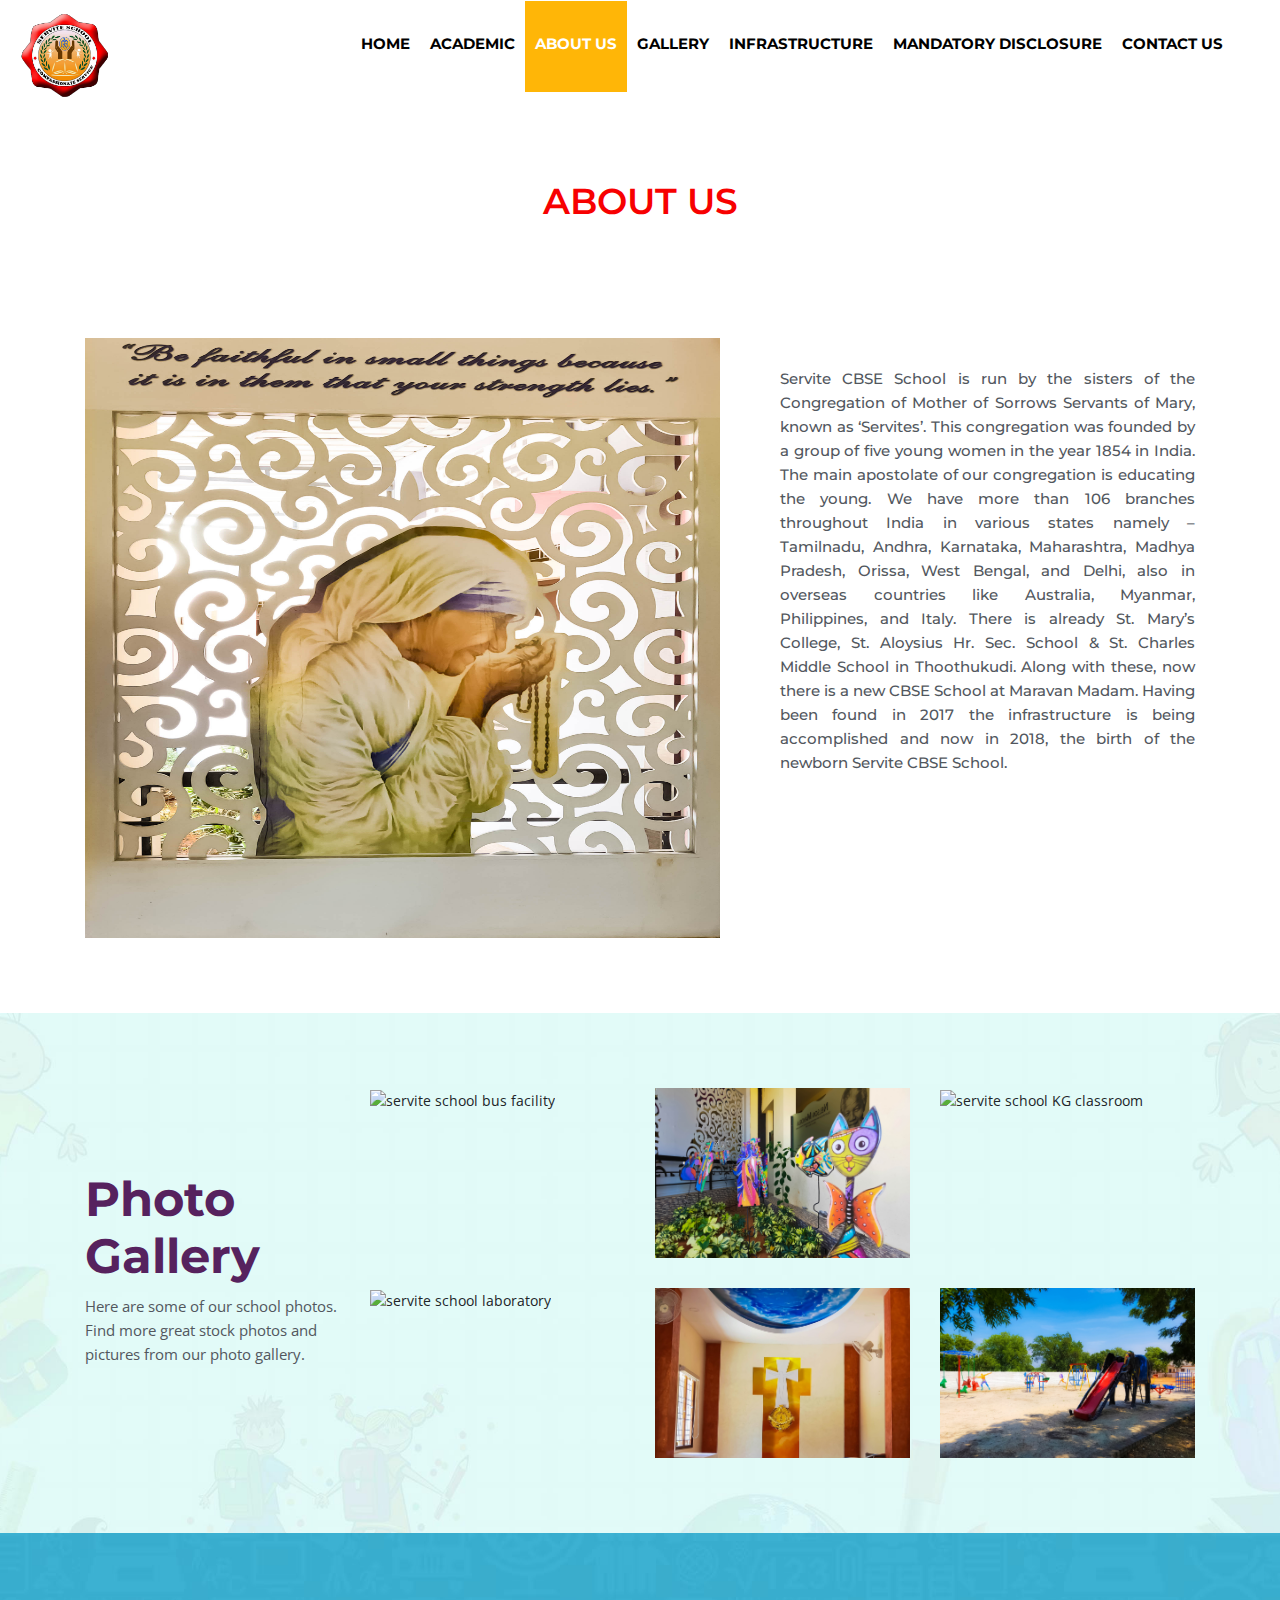
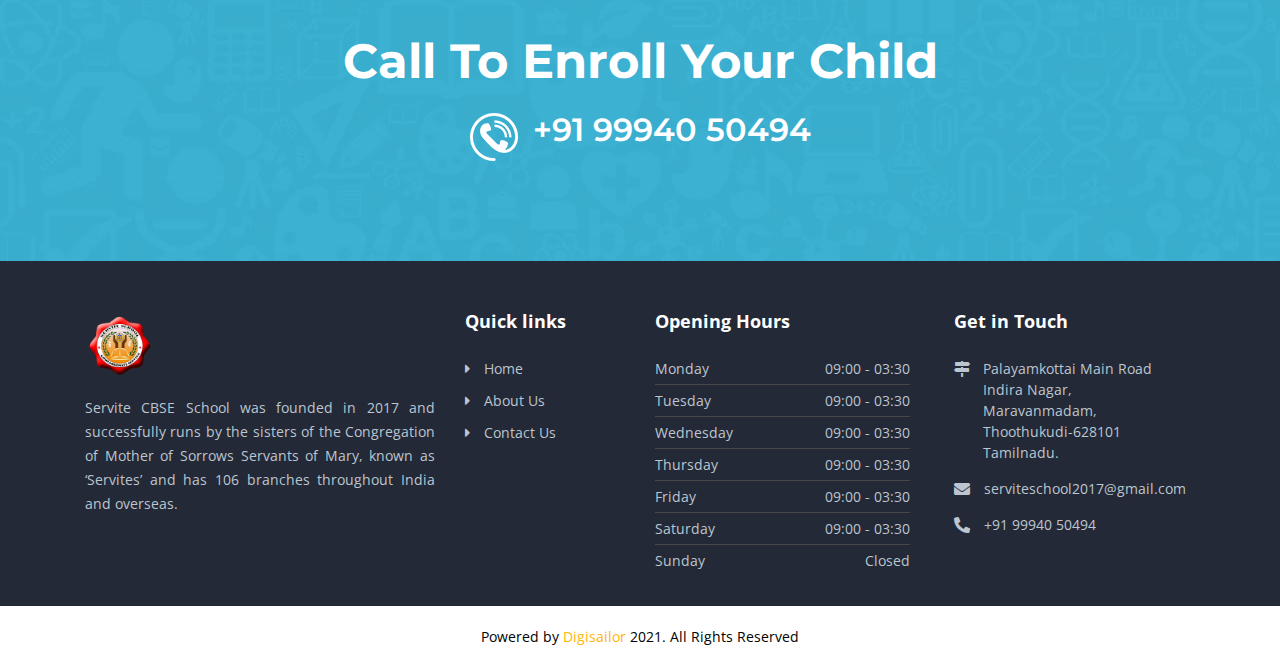
==== public/about.html @ bc3abeff "copyrights" ====
<!doctype html>
<html lang="en">
<head>
<!-- Required meta tags -->
<meta charset="utf-8">
<meta name="viewport" content="Servite CBSE School is run by the sisters of the Congregation of Mother of Sorrows Servants of Mary, known as ‘Servites’. This Congregation was founded by a group of five young women in the year 1854 in India.">
<meta name="viewport" content="width=device-width, initial-scale=1">
<link rel="stylesheet" href="https://maxcdn.bootstrapcdn.com/bootstrap/3.4.1/css/bootstrap.min.css">
<script src="https://ajax.googleapis.com/ajax/libs/jquery/3.5.1/jquery.min.js"></script>
<script src="https://maxcdn.bootstrapcdn.com/bootstrap/3.4.1/js/bootstrap.min.js"></script>
<style>
  .dropdown-submenu {
    position: relative;
  }
  
  .dropdown-submenu .dropdown-menu {
    top: 0;
    left: 100%;
    margin-top: -1px;
  }
  </style>
  <script>


    $(document).ready(function(){
      //academic
       $("#academic").click(function(){
         var doc = document.getElementById('aca_menu');
       if(doc.className == "menu")
       {
         $('.menu').slideToggle('slow');	
         doc.className = "submenu menu in"
       }else {
         $('.menu').slideToggle('slow');
         doc.className = "submenu menu"
       }
       });
       //about menu
       $("#about").click(function(){
         var doc = document.getElementById('about-menu');
       if(doc.className == "about")
       {
         $('.about').slideToggle('slow');	
         doc.className = "submenu about in"
       }else {
         $('.about').slideToggle('slow');
         doc.className = "submenu about"
       }
       });
     
     //gallery
     $("#bharu").click(function(){
         var doc = document.getElementById('gal-menu');
       if(doc.className == "bharathi")
       {
         $('.bharathi').slideToggle('slow');	
         doc.className = "submenu bharathi in"
       }else {
         $('.bharathi').slideToggle('slow');
         doc.className = "submenu bharathi"
       }
       });
    
  
    //infrasturcture
    $("#aki").click(function(){
         var doc = document.getElementById('inf-menu');
       if(doc.className == "akila")
       {
         $('.akila').slideToggle('slow');	
         doc.className = "submenu akila in"
       }else {
         $('.akila').slideToggle('slow');
         doc.className = "submenu akila"
       }
       });
     
    //mandatory disclosure
    $("#arju").click(function(){
         var doc = document.getElementById('man-menu');
       if(doc.className == "arjun")
       {
         $('.arjun').slideToggle('slow');	
         doc.className = "submenu arjun in"
       }else {
         $('.arjun').slideToggle('slow');
         doc.className = "submenu arjun"
       }
       });
     
      });
     </script>
<!-- Fav Icon -->
 <link rel="shortcut icon" href="images/servite/logo/Logo-1.png">


<!-- Bootstrap CSS -->
<link rel="stylesheet" href="css/bootstrap.min.css">
<link href="css/all.css" rel="stylesheet">
<link href="css/owl.carousel.css" rel="stylesheet">

<!-- <link rel="stylesheet" href="css/switcher.css"> -->
<link rel="stylesheet" href="rs-plugin/css/settings.css">
<!-- Jquery Fancybox CSS -->
<link rel="stylesheet" type="text/css" href="css/jquery.fancybox.min.css" media="screen" />
<link href="css/animate.css" rel="stylesheet">
<link href="css/style.css" rel="stylesheet"  id="colors">
<link href="https://fonts.googleapis.com/css2?family=Open+Sans:wght@300;400;600;700;800&display=swap" rel="stylesheet">
<link href="https://fonts.googleapis.com/css2?family=Montserrat:wght@100;200;300;400;500;600;700;800;900&display=swap" rel="stylesheet">
<title>Servite School (CBSE) </title>
</head>
<body>

<!--Header Start-->
<div class="header-wrap">
  <div class="container-fluid">
    <div class="row">
      <div class="col-lg-3 col-md-7 navbar-light">
        <div class="logo"> <img alt="servite school logo" class="logo-default" src="images/servite/logo/Logo-1.png" style= width:100px;  >  </a></div>
        <button class="navbar-toggler" type="button" data-toggle="collapse" data-target="#navbarSupportedContent" aria-controls="navbarSupportedContent" aria-expanded="false" aria-label="Toggle navigation"> <span class="navbar-toggler-icon"></span> </button>
      </div>
      <div class="col-lg-9 col-md-11">
        <div class="navigation-wrap" id="filters">
          <nav class="navbar navbar-expand-lg navbar-light"> <a class="navbar-brand" href="#">Menu</a>
            <div class="collapse navbar-collapse" id="navbarSupportedContent">
              <button class="close-toggler" type="button" data-toggle="offcanvas"> <span><i class="fas fa-times-circle" aria-hidden="true"></i></span> </button>
              <ul class="navbar-nav mr-auto">
               
                <li class="nav-item"><a class="nav-link" href="index.html"><h4><b>Home</b></h4> <span class="sr-only">(current)</span></a> </li><br>
                <li class="nav-item"><a class="nav-link" href="#."><h4><b>Academic</b></h4></a> <i id="academic" class="fas fa-caret-down"></i><br>
                  <ul id="aca_menu" class="submenu menu">
                    <li><a href="images/servite/CURRICULUM.pdf">Curriculum</a></li>
                    <li><a href="images/servite/Academic.pdf"> Academic Calendar</a></li>
                    <li><a href="images/servite/Anuual Report 2019-2020.pdf">Annual Report</a></li>
                   <li><a href="images/servite/Circular.pdf">Circular</a></li>
                   <li class="dropdown-submenu">
                   <a class="test" tabindex="-1" href="#">Affiliation Details<span class="caret" style="float: right;
                    margin-top: 10px;"></span></a>
                    <ul class="dropdown-menu">
                      <li><a tabindex="-1" href="images/servite/FACULTY DETAILS.pdf"><b>Faculty Details</b></a></li>
                      <li><a tabindex="-1" href="images/servite/Affiliation, School Information.pdf"><b>Affliation/School Information</b></a></li>
                      <li><a tabindex="-1" href="images/servite/TC Sample.pdf"><b>TC Sample</b></a></li>
                      <li><a tabindex="-1" href="images/servite/students strength 2021-2022.pdf"><b>Student's Strength 2021-2022</b></a></li>
                    
                    </ul> 
                    </li>
                  </ul>
                  
                                    
                </li>
                <li class="nav-item"><a class="nav-link active" href="#."><h4><b>about US</b></h4></a> <i id="about" class="fas fa-caret-down"></i><br>
                  <ul id="about-menu" class="submenu about">
                    <li><a href="manage committee.html">Managing Committee</a></li>
                    <li><a href="principal message.html">Principal Message</a></li>
                    
                  </ul>
                </li>
                <li class="nav-item"><a class="nav-link" href="#."><h4><b>Gallery</b></h4></a> <i id="bharu" class="fas fa-caret-down"></i><br>
                  <ul id="gal-menu" class="submenu bharathi">
                  <li class="dropdown-submenu">
                   <a class="test" tabindex="-1" href="#">Image Gallery<span class="caret" style="float: right;
                    margin-top: 10px;"></span></a>
                    <ul class="dropdown-menu">
                      <li><a tabindex="-1" href="archive 2018-19.html"><b>2018-2019</b></a></li>
                      <li><a tabindex="-1" href="archive 2019-20.html"><b>2019-2020</b></a></li> 
                      <!--<li><a tabindex="-1" href="#">2020-2021</a></li>-->
                    </ul> 
                    </li>
                    <li class="dropdown-submenu">
                      <a class="test" tabindex="-1" href="#">Video Gallery<span class="caret" style="float: right;
                        margin-top: 10px;"></span></a>
                      <ul class="dropdown-menu">
                        <li><a tabindex="-1" href="https://www.youtube.com/watch?v=gduAoXMVYMw"><b>2018-2019</b></a></li>

                        <li class="dropdown-submenu">
                          <a class="test" tabindex="-1" href="#"><b>2019-2020</b> <span class="caret" style="margin-left: 15px;"></span></a>
                          <ul class="dropdown-menu">
                            <li><a tabindex="-1" href="https://www.youtube.com/watch?v=jFayM6uLDRI"><b>Brain Math Expo Part-1</b></a></li>
                            <li><a tabindex="-1" href="https://www.youtube.com/watch?v=JSboOYKf18I"><b>Brain Math Expo Part-2</b></a></li>
                         </ul>
                         <li class="dropdown-submenu">
                          <a class="test" tabindex="-1" href="#"><b>2020-2021 </b><span class="caret" style="margin-left: 15px;"></span></a>
                          <ul class="dropdown-menu">
                            <li><a tabindex="-1" href="https://www.youtube.com/watch?v=8OMzN3ZDGKY"> <b>Children's Day
                                  & Diwali Celebration</b></a></li>
                            <li><a tabindex="-1" href="https://www.youtube.com/watch?v=bDHq8MtUL0E"> <b>Christmas Day
                                  Celebration </b></a></li>
                            <li><a tabindex="-1" href="https://youtu.be/41HO8GlpSz0"> <b>Principal Welcoming
                                    Video</b></a></li>
                              <li><a tabindex="-1" href="https://youtu.be/xjpWEHPaxaQ"> <b>Independance Day</b></a></li>

                          </ul>

                        </li>
                        </li>
                      </ul> 
                      </li>
                  </ul>
                </li>

                <li class="nav-item"><a class="nav-link" href="#."><h4><b>infrastructure</b></h4></a> <i id="aki" class="fas fa-caret-down"></i><br>
                  <ul id="inf-menu" class="submenu akila">
                   <li><a href="Library.html">Library</a></li>
                    <li><a href="school rules.html">School Rules</a></li>
                    <li><a href="school uniform.html">School Uniform</a></li>
                  </ul>
                </li>
               
                <li class="nav-item"><a class="nav-link" href="#."><h4><b>Mandatory Disclosure</b></h4></a> <i id="arju" class="fas fa-caret-down"></i><br>
                  <ul id="man-menu" class="submenu arjun">
                    
                    <li><a href="images/servite/Academic.pdf"> Academic </a></li>
                <li><a href="images/servite/NOC.pdf"> NOC </a></li>
                    <li><a href="images/servite/Recognition.pdf"> Recognition </a></li>
                    <li><a href="images/servite/selfcertification (2).pdf"> Self Certification</a></li>
                      <li><a href="images/servite/affliation.pdf"> Affliation </a></li>
                    <li><a href="images/servite/societydeed.pdf"> Society Deed </a></li>
                   <li><a href="images/servite/ptamembers.pdf"> PTA Members </a></li>
                    <li><a href="images/servite/smcmembers.pdf"> SMC </a></li>
                    <li><a href="images/servite/feestructure.PDF"> Fee Structure </a></li>
                     <li><a href="images/servite/infrastructure (1).pdf"> Infrastructure </a></li>
                    <li><a href="images/servite/landcertificate.pdf"> Land Certificate </a></li>
                    <li><a href="images/servite/buildingcertificate.pdf"> Building Safety Certificate </a></li>
                    <li><a href="images/servite/firecertificate.pdf"> Fire Safety </a></li>
                    <li><a href="images/servite/Sanitary Certificate.pdf"> Sanitary Certificate </a></li>
                    <li><a href="images/servite/watercertificate.pdf"> Water Certificate </a></li>
                     <li><a href="images/servite/mandatorydisclosure.pdf"> Mandatory Disclosure-App-IX </a></li>



                    <!--<li><a href="blog-details.html">Blog Details</a></li>-->
                  </ul>
                </li>
                <li class="nav-item"><a class="nav-link" href="contact.html"><h4><b>Contact Us</b></h4></a></li>
              </ul>
            
            </div>
          </nav>
        </div>
      </div>
      <div class="col-lg-3">
        <div class="header_info">
        </div>
      </div>
    </div>
  </div>
</div>
<!--Header End--> 


<!-- Inner Heading Start -->
<div class="innerHeading-wrap">
  <div class="container">
    <h1>About Us</h1>
  </div>
</div>
<!-- Inner Heading End --> 

<!-- About Start -->
<div class="about-wrap " id="about">
  <div class="container">
    <div class="row">
      <div class="col-lg-7">
        <div class="aboutImg"><img src="images/servite/mother teresa.jpg" style="height: 600px; width: 700px;" alt=" servite school infrastructure"></div>
      </div>
      <div class="col-lg-5 ">
        <div class="about_box">
          <div class="title">
           <!-- <h1>Online Learing <span>PLatform</span></h1>-->
          </div><br>
         <h2> <p style="text-align: justify;">Servite CBSE School is run by the sisters of the Congregation of Mother of Sorrows Servants of Mary, known as ‘Servites’.
           This congregation was founded by a group of five young women in the year 1854 in India. The main apostolate of our congregation is educating the young.
            We have more than 106 branches throughout India in various states namely – Tamilnadu, Andhra, Karnataka, Maharashtra, Madhya Pradesh, Orissa, West Bengal, and Delhi, also in overseas countries like Australia, Myanmar, Philippines, and Italy.
             There is already St. Mary’s College, St. Aloysius Hr. Sec. School & St. Charles Middle School in Thoothukudi. Along with these, now there is a new CBSE School at Maravan Madam. 
             Having been found in 2017 the infrastructure is being accomplished and now in 2018, the birth of the newborn Servite CBSE School.

        </p></h2>
         
        </div>
      </div>
    </div>
  </div>
</div>
<!-- About End --> 

<!-- Gallery Start -->
<div class="gallery-wrap ">
  <div class="container">
    <div class="row">
      <div class="col-lg-3">
        <div class="gallery_box">
          <div class="gallery_left">
            <div class="title">
              <h1>Photo Gallery</h1>
            </div>
            <p>Here are some of our school photos. Find more great stock photos and pictures from our photo gallery.</p>
            
          </div>
      </div>  
      </div>
      <div class="col-lg-9">
        <div class="row">
          <div class="col-lg-4 col-md-6">
            <div class="galleryImg"><img src="images/servite/bus.JPG" alt="servite school bus facility">
              <div class="portfolio-overley">
                <div class="content"> <a href="images/servite/bus.JPG" class="fancybox image-link" data-fancybox="images" title="Image Caption Here"><i class="fas fa-search-plus"></i></a> </div>
              </div>
            </div>
          </div>
          <div class="col-lg-4 col-md-6">
            <div class="galleryImg"><img src="images/servite/garden.jpg" alt="servite school garden">
              <div class="portfolio-overley">
                <div class="content"> <a href="images/servite/garden.jpg" class="fancybox image-link" data-fancybox="images" title="Image Caption Here"><i class="fas fa-search-plus"></i></a> </div>
              </div>
            </div>
          </div>
          <div class="col-lg-4 col-md-6">
            <div class="galleryImg"><img src="images/servite/Kg class room.JPG" alt="servite school KG classroom">
              <div class="portfolio-overley">
                <div class="content"> <a href="images/servite/Kg class room.JPG" class="fancybox image-link" data-fancybox="images" title="Image Caption Here"><i class="fas fa-search-plus"></i></a> </div>
              </div>
            </div>
          </div>
          <div class="col-lg-4 col-md-6">
            <div class="galleryImg"><img src="images/servite/Kids lab.JPG" alt="servite school laboratory">
              <div class="portfolio-overley">
                <div class="content"> <a href="images/servite/Kids lab.JPG" class="fancybox image-link" data-fancybox="images" title="Image Caption Here"><i class="fas fa-search-plus"></i></a> </div>
              </div>
            </div>
          </div>
          <div class="col-lg-4 col-md-6">
            <div class="galleryImg"><img src="images/servite/chapel.jpg" alt=" servite school chapel">
              <div class="portfolio-overley">
                <div class="content"> <a href="images/servite/chapel.jpg" class="fancybox image-link" data-fancybox="images" title="Image Caption Here"><i class="fas fa-search-plus"></i></a> </div>
              </div>
            </div>
          </div>
          <div class="col-lg-4 col-md-6">
            <div class="galleryImg"><img src="images/servite/playground.jpg" alt="servite school playground">
              <div class="portfolio-overley">
                <div class="content"> <a href="images/servite/playground.jpg" class="fancybox image-link" data-fancybox="images" title="Image Caption Here"><i class="fas fa-search-plus"></i></a> </div>
              </div>
            </div>
          </div>
        </div>
      </div>
    </div>
  </div>
</div>
<!-- Gallery End --> 



<!-- Enroll Start -->
<div class="choice-wrap enroll-wrap ">
  <div class="container">
    <div class="title">
      <h1>Call To Enroll Your Child</h1>
    </div>
    <!--<p>Lorem ipsum dolor sit amet, consectetur adipiscing elit. Nullam at eleifend est. Donec dictum at diam ut finibus. Vestibulum ante ipsum primis in faucibus orci luctus et ultrices posuere cubilia curae; Class aptent taciti sociosqu ad litora torquent.</p>-->
    <div class="phonewrp"><img src="images/phone_icon.png"><a href="#">+91 99940 50494</a></div>
  </div>
</div>
<!-- Enroll End --> 


<!-- Footer Start -->
<div class="footer-wrap">
  <div class="container">
    <div class="row">
      <div class="col-lg-4">
        <div class="footer_logo"><img alt="Servite School logo" class="footer-default" src="images/servite/logo/Logo-1.png" style="width: 70px;"> </div>
          <p style="text-align:justify;">Servite CBSE School was founded in 2017 and successfully runs by the sisters of the Congregation of Mother of Sorrows Servants of Mary, known as ‘Servites’ and has 106 branches throughout India and overseas.</p>
      </div>
      <div class="col-lg-2 col-md-3">
        <h3>Quick links</h3>
        <ul class="footer-links">
          <li> <a href="index.html">Home</a></li>
          <li> <a href="about.html">About Us</a></li>
         
          
        
          <li> <a href="contact.html">Contact Us</a></li>
        </ul>
      </div>
      <div class="col-lg-3 col-md-4">
        <h3>Opening Hours</h3>
        <ul class="unorderList hourswrp">
          <li>Monday <span>09:00 - 03:30</span></li>
          <li>Tuesday <span>09:00 - 03:30</span></li>
          <li>Wednesday <span>09:00 - 03:30</span></li>
          <li>Thursday <span>09:00 - 03:30</span></li>
          <li>Friday <span>09:00 - 03:30</span></li>
          <li>Saturday <span>09:00 - 03:30</span></li>
          <li>Sunday <span>Closed</span></li>
        </ul>
      </div>
      <div class="col-lg-3 col-md-4">
        <div class="footer_info">
          <h3>Get in Touch</h3>
          <ul class="footer-adress"> 
            <li class="footer_address"> <i class="fas fa-map-signs"></i> <span>  <div> Palayamkottai Main Road</div> <div>Indira Nagar,</div>Maravanmadam,<div>Thoothukudi-628101 Tamilnadu.</div> </span> </li>
            <li class="footer_email"> <i class="fas fa-envelope" aria-hidden="true"></i> <span>serviteschool2017@gmail.com</a></span> </li>
            <li class="footer_phone"> <i class="fas fa-phone-alt"></i> <span>+91 99940 50494</a></span> </li>
          </ul>
           
        </div>
      </div>
    </div>
  </div>
</div>
<!-- Footer End --> 


<!-- Js --> 
<script src="js/jquery.min.js"></script> 
<script src="js/bootstrap.min.js"></script> 
<script src="js/popper.min.js"></script> 
<script src="rs-plugin/js/jquery.themepunch.tools.min.js"></script> 
<script src="rs-plugin/js/jquery.themepunch.revolution.min.js"></script> 
<!-- Jquery Fancybox --> 
<script src="js/jquery.fancybox.min.js"></script> 
<!-- Animate js --> 
<script src="js/animate.js"></script> 
<script>
  new WOW().init();
</script> 
<!-- WOW file --> 
<script src="js/wow.js"></script> 
<!-- general script file --> 
<script src="js/owl.carousel.js"></script> 
<script src="js/script.js"></script>
<!--Copyright Start-->
<div class="footer-bottom text-center">
  <div class="container">
    <div class="copyright-text">Powered by <a href="https://www.digisailor.com/">Digisailor</a> 2021. All Rights Reserved</div>
  </div>
</div>
<!--Copyright End--> 
<script>
  $(document).ready(function(){
    $('.dropdown-submenu a.test').on("click", function(e){
      $(this).next('ul').toggle();
      e.stopPropagation();
      e.preventDefault();
    });
  });
  </script>
</body>
</html>
---- public/rs-plugin/css/settings.css ----
/*-----------------------------------------------------------------------------

	-	Revolution Slider 4.1 Captions -

		Screen Stylesheet

version:   	1.4.5
date:      	27/11/13
author:		themepunch
email:     	info@themepunch.com
website:   	http://www.themepunch.com
-----------------------------------------------------------------------------*/



/*************************
	-	CAPTIONS	-
**************************/

.tp-static-layers	{	position:absolute; z-index:505; top:0px;left:0px}

.tp-hide-revslider,.tp-caption.tp-hidden-caption	{	visibility:hidden !important; display:none !important}


.tp-caption { z-index:1; white-space:nowrap}

.tp-caption-demo .tp-caption	{	position:relative !important; display:inline-block; margin-bottom:10px; margin-right:20px !important}


.tp-caption.whitedivider3px {

	color: #000000;
	text-shadow: none;
	background-color: rgb(255, 255, 255);
	background-color: rgba(255, 255, 255, 1);
	text-decoration: none;
	min-width: 408px;
	min-height: 3px;
	background-position: initial initial;
	background-repeat: initial initial;
	border-width: 0px;
	border-color: #000000;
	border-style: none;
}


.tp-caption.finewide_large_white {
color:#ffffff;
text-shadow:none;
font-size:60px;
line-height:60px;
font-weight:300;
font-family:"Open Sans", sans-serif;
background-color:transparent;
text-decoration:none;
text-transform:uppercase;
letter-spacing:8px;
border-width:0px;
border-color:rgb(0, 0, 0);
border-style:none;
}

.tp-caption.whitedivider3px {
color:#000000;
text-shadow:none;
background-color:rgb(255, 255, 255);
background-color:rgba(255, 255, 255, 1);
text-decoration:none;
font-size:0px;
line-height:0;
min-width:468px;
min-height:3px;
border-width:0px;
border-color:rgb(0, 0, 0);
border-style:none;
}

.tp-caption.finewide_medium_white {
color:#ffffff;
text-shadow:none;
font-size:37px;
line-height:37px;
font-weight:300;
font-family:"Open Sans", sans-serif;
background-color:transparent;
text-decoration:none;
text-transform:uppercase;
letter-spacing:5px;
border-width:0px;
border-color:rgb(0, 0, 0);
border-style:none;
}

.tp-caption.boldwide_small_white {
font-size:25px;
line-height:25px;
font-weight:800;
font-family:"Open Sans", sans-serif;
color:rgb(255, 255, 255);
text-decoration:none;
background-color:transparent;
text-shadow:none;
text-transform:uppercase;
letter-spacing:5px;
border-width:0px;
border-color:rgb(0, 0, 0);
border-style:none;
}

.tp-caption.whitedivider3px_vertical {
color:#000000;
text-shadow:none;
background-color:rgb(255, 255, 255);
background-color:rgba(255, 255, 255, 1);
text-decoration:none;
font-size:0px;
line-height:0;
min-width:3px;
min-height:130px;
border-width:0px;
border-color:rgb(0, 0, 0);
border-style:none;
}

.tp-caption.finewide_small_white {
color:#ffffff;
text-shadow:none;
font-size:25px;
line-height:25px;
font-weight:300;
font-family:"Open Sans", sans-serif;
background-color:transparent;
text-decoration:none;
text-transform:uppercase;
letter-spacing:5px;
border-width:0px;
border-color:rgb(0, 0, 0);
border-style:none;
}

.tp-caption.finewide_verysmall_white_mw {
font-size:13px;
line-height:25px;
font-weight:400;
font-family:"Open Sans", sans-serif;
color:#ffffff;
text-decoration:none;
background-color:transparent;
text-shadow:none;
text-transform:uppercase;
letter-spacing:5px;
max-width:470px;
white-space:normal !important;
border-width:0px;
border-color:rgb(0, 0, 0);
border-style:none;
}

.tp-caption.lightgrey_divider {
text-decoration:none;
background-color:rgb(235, 235, 235);
background-color:rgba(235, 235, 235, 1);
width:370px;
height:3px;
background-position:initial initial;
background-repeat:initial initial;
border-width:0px;
border-color:rgb(34, 34, 34);
border-style:none;
}

.tp-caption.finewide_large_white {
color: #FFF;
text-shadow: none;
font-size: 60px;
line-height: 60px;
font-weight: 300;
font-family: "Open Sans", sans-serif;
background-color: rgba(0, 0, 0, 0);
text-decoration: none;
text-transform: uppercase;
letter-spacing: 8px;
border-width: 0px;
border-color: #000;
border-style: none;
}

.tp-caption.finewide_medium_white {
color: #FFF;
text-shadow: none;
font-size: 34px;
line-height: 34px;
font-weight: 300;
font-family: "Open Sans", sans-serif;
background-color: rgba(0, 0, 0, 0);
text-decoration: none;
text-transform: uppercase;
letter-spacing: 5px;
border-width: 0px;
border-color: #000;
border-style: none;
}

.tp-caption.huge_red {
position:absolute;
color:rgb(223,75,107);
font-weight:400;
font-size:150px;
line-height:130px;
font-family: 'Oswald', sans-serif;
margin:0px;
border-width:0px;
border-style:none;
white-space:nowrap;
background-color:rgb(45,49,54);
padding:0px;
}

.tp-caption.middle_yellow {
position:absolute;
color:rgb(251,213,114);
font-weight:600;
font-size:50px;
line-height:50px;
font-family: 'Open Sans', sans-serif;
margin:0px;
border-width:0px;
border-style:none;
white-space:nowrap;
}

.tp-caption.huge_thin_yellow {
	position:absolute;
color:rgb(251,213,114);
font-weight:300;
font-size:90px;
line-height:90px;
font-family: 'Open Sans', sans-serif;
margin:0px;
letter-spacing: 20px;
border-width:0px;
border-style:none;
white-space:nowrap;
}

.tp-caption.big_dark {
position:absolute;
color:#333;
font-weight:700;
font-size:70px;
line-height:70px;
font-family:"Open Sans";
margin:0px;
border-width:0px;
border-style:none;
white-space:nowrap;
}

.tp-caption.medium_dark {
position:absolute;
color:#333;
font-weight:300;
font-size:40px;
line-height:40px;
font-family:"Open Sans";
margin:0px;
letter-spacing: 5px;
border-width:0px;
border-style:none;
white-space:nowrap;
}


.tp-caption.medium_grey {
position:absolute;
color:#fff;
text-shadow:0px 2px 5px rgba(0, 0, 0, 0.5);
font-weight:700;
font-size:20px;
line-height:20px;
font-family:Arial;
padding:2px 4px;
margin:0px;
border-width:0px;
border-style:none;
background-color:#888;
white-space:nowrap;
}

.tp-caption.small_text {
position:absolute;
color:#fff;
text-shadow:0px 2px 5px rgba(0, 0, 0, 0.5);
font-weight:700;
font-size:14px;
line-height:20px;
font-family:Arial;
margin:0px;
border-width:0px;
border-style:none;
white-space:nowrap;
}

.tp-caption.medium_text {
position:absolute;
color:#fff;
text-shadow:0px 2px 5px rgba(0, 0, 0, 0.5);
font-weight:700;
font-size:20px;
line-height:20px;
font-family:Arial;
margin:0px;
border-width:0px;
border-style:none;
white-space:nowrap;
}


.tp-caption.large_bold_white_25 {
font-size:55px;
line-height:65px;
font-weight:700;
font-family:"Open Sans";
color:#fff;
text-decoration:none;
background-color:transparent;
text-align:center;
text-shadow:#000 0px 5px 10px;
border-width:0px;
border-color:rgb(255, 255, 255);
border-style:none;
}

.tp-caption.medium_text_shadow {
font-size:25px;
line-height:25px;
font-weight:600;
font-family:"Open Sans";
color:#fff;
text-decoration:none;
background-color:transparent;
text-align:center;
text-shadow:#000 0px 5px 10px;
border-width:0px;
border-color:rgb(255, 255, 255);
border-style:none;
}

.tp-caption.large_text {
position:absolute;
color:#fff;
text-shadow:0px 2px 5px rgba(0, 0, 0, 0.5);
font-weight:700;
font-size:40px;
line-height:40px;
font-family:Arial;
margin:0px;
border-width:0px;
border-style:none;
white-space:nowrap;
}

.tp-caption.medium_bold_grey {
font-size:30px;
line-height:30px;
font-weight:800;
font-family:"Open Sans";
color:rgb(102, 102, 102);
text-decoration:none;
background-color:transparent;
text-shadow:none;
margin:0px;
padding:1px 4px 0px;
border-width:0px;
border-color:rgb(255, 214, 88);
border-style:none;
}
.tp-bannertimer{display:none;}
.tp-caption.very_large_text {
position:absolute;
color:#fff;
text-shadow:0px 2px 5px rgba(0, 0, 0, 0.5);
font-weight:700;
font-size:60px;
line-height:60px;
font-family:Arial;
margin:0px;
border-width:0px;
border-style:none;
white-space:nowrap;
letter-spacing:-2px;
}

.tp-caption.very_big_white {
position:absolute;
color:#fff;
text-shadow:none;
font-weight:800;
font-size:60px;
line-height:60px;
font-family:Arial;
margin:0px;
border-width:0px;
border-style:none;
white-space:nowrap;
padding:0px 4px;
padding-top:1px;
background-color:#000;
}

.tp-caption.very_big_black {
position:absolute;
color:#000;
text-shadow:none;
font-weight:700;
font-size:60px;
line-height:60px;
font-family:Arial;
margin:0px;
border-width:0px;
border-style:none;
white-space:nowrap;
padding:0px 4px;
padding-top:1px;
background-color:#fff;
}

.tp-caption.modern_medium_fat {
position:absolute;
color:#000;
text-shadow:none;
font-weight:800;
font-size:24px;
line-height:20px;
font-family:"Open Sans", sans-serif;
margin:0px;
border-width:0px;
border-style:none;
white-space:nowrap;
}

.tp-caption.modern_medium_fat_white {
position:absolute;
color:#fff;
text-shadow:none;
font-weight:800;
font-size:24px;
line-height:20px;
font-family:"Open Sans", sans-serif;
margin:0px;
border-width:0px;
border-style:none;
white-space:nowrap;
}

.tp-caption.modern_medium_light {
position:absolute;
color:#000;
text-shadow:none;
font-weight:300;
font-size:24px;
line-height:20px;
font-family:"Open Sans", sans-serif;
margin:0px;
border-width:0px;
border-style:none;
white-space:nowrap;
}

.tp-caption.modern_big_bluebg {
position:absolute;
color:#fff;
text-shadow:none;
font-weight:800;
font-size:30px;
line-height:36px;
font-family:"Open Sans", sans-serif;
padding:3px 10px;
margin:0px;
border-width:0px;
border-style:none;
background-color:#4e5b6c;
letter-spacing:0;
}

.tp-caption.modern_big_redbg {
position:absolute;
color:#fff;
text-shadow:none;
font-weight:300;
font-size:30px;
line-height:36px;
font-family:"Open Sans", sans-serif;
padding:3px 10px;
padding-top:1px;
margin:0px;
border-width:0px;
border-style:none;
background-color:#de543e;
letter-spacing:0;
}

.tp-caption.modern_small_text_dark {
position:absolute;
color:#555;
text-shadow:none;
font-size:14px;
line-height:22px;
font-family:Arial;
margin:0px;
border-width:0px;
border-style:none;
white-space:nowrap;
}

.tp-caption.boxshadow {
-moz-box-shadow:0px 0px 20px rgba(0, 0, 0, 0.5);
-webkit-box-shadow:0px 0px 20px rgba(0, 0, 0, 0.5);
box-shadow:0px 0px 20px rgba(0, 0, 0, 0.5);
}

.tp-caption.black {
color:#000;
text-shadow:none;
}

.tp-caption.noshadow {
text-shadow:none;
}

.tp-caption a {
color:#ff7302;
text-shadow:none;
-webkit-transition:all 0.2s ease-out;
-moz-transition:all 0.2s ease-out;
-o-transition:all 0.2s ease-out;
-ms-transition:all 0.2s ease-out;
}

.tp-caption a:hover {
color:#ffa902;
}

.tp-caption.thinheadline_dark {
position:absolute;
color:rgba(0,0,0,0.85);
text-shadow:none;
font-weight:300;
font-size:30px;
line-height:30px;
font-family:"Open Sans";
background-color:transparent;
}

.tp-caption.thintext_dark {
position:absolute;
color:rgba(0,0,0,0.85);
text-shadow:none;
font-weight:300;
font-size:16px;
line-height:26px;
font-family:"Open Sans";
background-color:transparent;
}

.tp-caption.medium_bg_red a {
	color: #fff;
    text-decoration: none;
}

.tp-caption.medium_bg_red a:hover {
	color: #fff;
    text-decoration: underline;
}

.tp-caption.smoothcircle {
font-size:30px;
line-height:75px;
font-weight:800;
font-family:"Open Sans";
color:rgb(255, 255, 255);
text-decoration:none;
background-color:rgb(0, 0, 0);
background-color:rgba(0, 0, 0, 0.498039);
padding:50px 25px;
text-align:center;
border-radius:500px 500px 500px 500px;
border-width:0px;
border-color:rgb(0, 0, 0);
border-style:none;
}

.tp-caption.largeblackbg {
font-size:50px;
line-height:70px;
font-weight:300;
font-family:"Open Sans";
color:rgb(255, 255, 255);
text-decoration:none;
background-color:rgb(0, 0, 0);
padding:0px 20px 5px;
text-shadow:none;
border-width:0px;
border-color:rgb(255, 255, 255);
border-style:none;
}

.tp-caption.largepinkbg {
position:absolute;
color:#fff;
text-shadow:none;
font-weight:300;
font-size:50px;
line-height:70px;
font-family:"Open Sans";
background-color:#db4360;
padding:0px 20px;
-webkit-border-radius:0px;
-moz-border-radius:0px;
border-radius:0px;
}

.tp-caption.largewhitebg {
position:absolute;
color:#000;
text-shadow:none;
font-weight:300;
font-size:50px;
line-height:70px;
font-family:"Open Sans";
background-color:#fff;
padding:0px 20px;
-webkit-border-radius:0px;
-moz-border-radius:0px;
border-radius:0px;
}

.tp-caption.largegreenbg {
position:absolute;
color:#fff;
text-shadow:none;
font-weight:300;
font-size:50px;
line-height:70px;
font-family:"Open Sans";
background-color:#67ae73;
padding:0px 20px;
-webkit-border-radius:0px;
-moz-border-radius:0px;
border-radius:0px;
}

.tp-caption.excerpt {
font-size:36px;
line-height:36px;
font-weight:700;
font-family:Arial;
color:#ffffff;
text-decoration:none;
background-color:rgba(0, 0, 0, 1);
text-shadow:none;
margin:0px;
letter-spacing:-1.5px;
padding:1px 4px 0px 4px;
width:150px;
white-space:normal !important;
height:auto;
border-width:0px;
border-color:rgb(255, 255, 255);
border-style:none;
}

.tp-caption.large_bold_grey {
font-size:60px;
line-height:60px;
font-weight:800;
font-family:"Open Sans";
color:rgb(102, 102, 102);
text-decoration:none;
background-color:transparent;
text-shadow:none;
margin:0px;
padding:1px 4px 0px;
border-width:0px;
border-color:rgb(255, 214, 88);
border-style:none;
}

.tp-caption.medium_thin_grey {
font-size:34px;
line-height:30px;
font-weight:300;
font-family:"Open Sans";
color:rgb(102, 102, 102);
text-decoration:none;
background-color:transparent;
padding:1px 4px 0px;
text-shadow:none;
margin:0px;
border-width:0px;
border-color:rgb(255, 214, 88);
border-style:none;
}

.tp-caption.small_thin_grey {
font-size:18px;
line-height:26px;
font-weight:300;
font-family:"Open Sans";
color:rgb(117, 117, 117);
text-decoration:none;
background-color:transparent;
padding:1px 4px 0px;
text-shadow:none;
margin:0px;
border-width:0px;
border-color:rgb(255, 214, 88);
border-style:none;
}

.tp-caption.lightgrey_divider {
text-decoration:none;
background-color:rgba(235, 235, 235, 1);
width:370px;
height:3px;
background-position:initial initial;
background-repeat:initial initial;
border-width:0px;
border-color:rgb(34, 34, 34);
border-style:none;
}

.tp-caption.large_bold_darkblue {
font-size:58px;
line-height:60px;
font-weight:800;
font-family:"Open Sans";
color:rgb(52, 73, 94);
text-decoration:none;
background-color:transparent;
border-width:0px;
border-color:rgb(255, 214, 88);
border-style:none;
}

.tp-caption.medium_bg_darkblue {
font-size:20px;
line-height:20px;
font-weight:800;
font-family:"Open Sans";
color:rgb(255, 255, 255);
text-decoration:none;
background-color:rgb(52, 73, 94);
padding:10px;
border-width:0px;
border-color:rgb(255, 214, 88);
border-style:none;
}

.tp-caption.medium_bold_red {
font-size:24px;
line-height:30px;
font-weight:800;
font-family:"Open Sans";
color:rgb(227, 58, 12);
text-decoration:none;
background-color:transparent;
padding:0px;
border-width:0px;
border-color:rgb(255, 214, 88);
border-style:none;
}

.tp-caption.medium_light_red {
font-size:21px;
line-height:26px;
font-weight:300;
font-family:"Open Sans";
color:rgb(227, 58, 12);
text-decoration:none;
background-color:transparent;
padding:0px;
border-width:0px;
border-color:rgb(255, 214, 88);
border-style:none;
}

.tp-caption.medium_bg_red {
font-size:20px;
line-height:20px;
font-weight:800;
font-family:"Open Sans";
color:rgb(255, 255, 255);
text-decoration:none;
background-color:rgb(227, 58, 12);
padding:10px;
border-width:0px;
border-color:rgb(255, 214, 88);
border-style:none;
}

.tp-caption.medium_bold_orange {
font-size:24px;
line-height:30px;
font-weight:800;
font-family:"Open Sans";
color:rgb(243, 156, 18);
text-decoration:none;
background-color:transparent;
border-width:0px;
border-color:rgb(255, 214, 88);
border-style:none;
}

.tp-caption.medium_bg_orange {
font-size:20px;
line-height:20px;
font-weight:800;
font-family:"Open Sans";
color:rgb(255, 255, 255);
text-decoration:none;
background-color:rgb(243, 156, 18);
padding:10px;
border-width:0px;
border-color:rgb(255, 214, 88);
border-style:none;
}

.tp-caption.grassfloor {
text-decoration:none;
background-color:rgba(160, 179, 151, 1);
width:4000px;
height:150px;
border-width:0px;
border-color:rgb(34, 34, 34);
border-style:none;
}

.tp-caption.large_bold_white {
font-size:58px;
line-height:60px;
font-weight:800;
font-family:"Open Sans";
color:rgb(255, 255, 255);
text-decoration:none;
background-color:transparent;
border-width:0px;
border-color:rgb(255, 214, 88);
border-style:none;
}

.tp-caption.medium_light_white {
font-size:30px;
line-height:36px;
font-weight:300;
font-family:"Open Sans";
color:rgb(255, 255, 255);
text-decoration:none;
background-color:transparent;
padding:0px;
border-width:0px;
border-color:rgb(255, 214, 88);
border-style:none;
}

.tp-caption.mediumlarge_light_white {
font-size:34px;
line-height:40px;
font-weight:300;
font-family:"Open Sans";
color:rgb(255, 255, 255);
text-decoration:none;
background-color:transparent;
padding:0px;
border-width:0px;
border-color:rgb(255, 214, 88);
border-style:none;
}

.tp-caption.mediumlarge_light_white_center {
font-size:34px;
line-height:40px;
font-weight:300;
font-family:"Open Sans";
color:#ffffff;
text-decoration:none;
background-color:transparent;
padding:0px 0px 0px 0px;
text-align:center;
border-width:0px;
border-color:rgb(255, 214, 88);
border-style:none;
}

.tp-caption.medium_bg_asbestos {
font-size:20px;
line-height:20px;
font-weight:800;
font-family:"Open Sans";
color:rgb(255, 255, 255);
text-decoration:none;
background-color:rgb(127, 140, 141);
padding:10px;
border-width:0px;
border-color:rgb(255, 214, 88);
border-style:none;
}

.tp-caption.medium_light_black {
font-size:30px;
line-height:36px;
font-weight:300;
font-family:"Open Sans";
color:rgb(0, 0, 0);
text-decoration:none;
background-color:transparent;
padding:0px;
border-width:0px;
border-color:rgb(255, 214, 88);
border-style:none;
}

.tp-caption.large_bold_black {
font-size:58px;
line-height:60px;
font-weight:800;
font-family:"Open Sans";
color:rgb(0, 0, 0);
text-decoration:none;
background-color:transparent;
border-width:0px;
border-color:rgb(255, 214, 88);
border-style:none;
}

.tp-caption.mediumlarge_light_darkblue {
font-size:34px;
line-height:40px;
font-weight:300;
font-family:"Open Sans";
color:rgb(52, 73, 94);
text-decoration:none;
background-color:transparent;
padding:0px;
border-width:0px;
border-color:rgb(255, 214, 88);
border-style:none;
}

.tp-caption.small_light_white {
font-size:17px;
line-height:28px;
font-weight:300;
font-family:"Open Sans";
color:rgb(255, 255, 255);
text-decoration:none;
background-color:transparent;
padding:0px;
border-width:0px;
border-color:rgb(255, 214, 88);
border-style:none;
}

.tp-caption.roundedimage {
border-width:0px;
border-color:rgb(34, 34, 34);
border-style:none;
}

.tp-caption.large_bg_black {
font-size:40px;
line-height:40px;
font-weight:800;
font-family:"Open Sans";
color:rgb(255, 255, 255);
text-decoration:none;
background-color:rgb(0, 0, 0);
padding:10px 20px 15px;
border-width:0px;
border-color:rgb(255, 214, 88);
border-style:none;
}

.tp-caption.mediumwhitebg {
font-size:30px;
line-height:30px;
font-weight:300;
font-family:"Open Sans";
color:rgb(0, 0, 0);
text-decoration:none;
background-color:rgb(255, 255, 255);
padding:5px 15px 10px;
text-shadow:none;
border-width:0px;
border-color:rgb(0, 0, 0);
border-style:none;
}

.tp-caption.medium_bg_orange_new1 {
font-size:20px;
line-height:20px;
font-weight:800;
font-family:"Open Sans";
color:rgb(255, 255, 255);
text-decoration:none;
background-color:rgb(243, 156, 18);
padding:10px;
border-width:0px;
border-color:rgb(255, 214, 88);
border-style:none;
}



.tp-caption.boxshadow{
		-moz-box-shadow: 0px 0px 20px rgba(0, 0, 0, 0.5);
		-webkit-box-shadow: 0px 0px 20px rgba(0, 0, 0, 0.5);
		box-shadow: 0px 0px 20px rgba(0, 0, 0, 0.5);
	}

.tp-caption.black{
		color: #000;
		text-shadow: none;
		font-weight: 300;
		font-size: 19px;
		line-height: 19px;
		font-family: 'Open Sans', sans;
	}

.tp-caption.noshadow {
		text-shadow: none;
	}


.tp_inner_padding	{	box-sizing:border-box;
						-webkit-box-sizing:border-box;
						-moz-box-sizing:border-box;
						max-height:none !important;	}


/*.tp-caption			{	transform:none !important}*/


/*********************************
	-	SPECIAL TP CAPTIONS -
**********************************/
.tp-caption .frontcorner		{
										width: 0;
										height: 0;
										border-left: 40px solid transparent;
										border-right: 0px solid transparent;
										border-top: 40px solid #00A8FF;
										position: absolute;left:-40px;top:0px;
									}

.tp-caption .backcorner		{
										width: 0;
										height: 0;
										border-left: 0px solid transparent;
										border-right: 40px solid transparent;
										border-bottom: 40px solid #00A8FF;
										position: absolute;right:0px;top:0px;
									}

.tp-caption .frontcornertop		{
										width: 0;
										height: 0;
										border-left: 40px solid transparent;
										border-right: 0px solid transparent;
										border-bottom: 40px solid #00A8FF;
										position: absolute;left:-40px;top:0px;
									}

.tp-caption .backcornertop		{
										width: 0;
										height: 0;
										border-left: 0px solid transparent;
										border-right: 40px solid transparent;
										border-top: 40px solid #00A8FF;
										position: absolute;right:0px;top:0px;
									}

/******************************
	-	BUTTONS	-
*******************************/

.tp-simpleresponsive .button				{	padding:6px 13px 5px; border-radius: 3px; -moz-border-radius: 3px; -webkit-border-radius: 3px; height:30px;
												cursor:pointer;
												color:#fff !important; text-shadow:0px 1px 1px rgba(0, 0, 0, 0.6) !important; font-size:15px; line-height:45px !important;
												background:url(../images/gradient/g30.png) repeat-x top; font-family: arial, sans-serif; font-weight: bold; letter-spacing: -1px;
											}

.tp-simpleresponsive  .button.big			{	color:#fff; text-shadow:0px 1px 1px rgba(0, 0, 0, 0.6); font-weight:bold; padding:9px 20px; font-size:19px;  line-height:57px !important; background:url(../images/gradient/g40.png) repeat-x top}


.tp-simpleresponsive  .purchase:hover,
.tp-simpleresponsive  .button:hover,
.tp-simpleresponsive  .button.big:hover		{	background-position:bottom, 15px 11px}



	@media only screen and (min-width: 768px) and (max-width: 959px) {

	 }



	@media only screen and (min-width: 480px) and (max-width: 767px) {
		.tp-simpleresponsive  .button	{	padding:4px 8px 3px; line-height:25px !important; font-size:11px !important;font-weight:normal;	}
		.tp-simpleresponsive  a.button { -webkit-transition: none; -moz-transition: none; -o-transition: none; -ms-transition: none;	 }


	}

    @media only screen and (min-width: 0px) and (max-width: 479px) {
		.tp-simpleresponsive  .button	{	padding:2px 5px 2px; line-height:20px !important; font-size:10px !important}
		.tp-simpleresponsive  a.button { -webkit-transition: none; -moz-transition: none; -o-transition: none; -ms-transition: none;	 }
	}





/*	BUTTON COLORS	*/



.tp-simpleresponsive  .button.green, .tp-simpleresponsive  .button:hover.green,
.tp-simpleresponsive  .purchase.green, .tp-simpleresponsive  .purchase:hover.green			{ background-color:#21a117; -webkit-box-shadow:  0px 3px 0px 0px #104d0b;        -moz-box-shadow:   0px 3px 0px 0px #104d0b;        box-shadow:   0px 3px 0px 0px #104d0b;  }


.tp-simpleresponsive  .button.blue, .tp-simpleresponsive  .button:hover.blue,
.tp-simpleresponsive  .purchase.blue, .tp-simpleresponsive  .purchase:hover.blue			{ background-color:#1d78cb; -webkit-box-shadow:  0px 3px 0px 0px #0f3e68;        -moz-box-shadow:   0px 3px 0px 0px #0f3e68;        box-shadow:   0px 3px 0px 0px #0f3e68}


.tp-simpleresponsive  .button.red, .tp-simpleresponsive  .button:hover.red,
.tp-simpleresponsive  .purchase.red, .tp-simpleresponsive  .purchase:hover.red				{ background-color:#cb1d1d; -webkit-box-shadow:  0px 3px 0px 0px #7c1212;        -moz-box-shadow:   0px 3px 0px 0px #7c1212;        box-shadow:   0px 3px 0px 0px #7c1212}

.tp-simpleresponsive  .button.orange, .tp-simpleresponsive  .button:hover.orange,
.tp-simpleresponsive  .purchase.orange, .tp-simpleresponsive  .purchase:hover.orange		{ background-color:#ff7700; -webkit-box-shadow:  0px 3px 0px 0px #a34c00;        -moz-box-shadow:   0px 3px 0px 0px #a34c00;        box-shadow:   0px 3px 0px 0px #a34c00}

.tp-simpleresponsive  .button.darkgrey, .tp-simpleresponsive  .button.grey,
.tp-simpleresponsive  .button:hover.darkgrey, .tp-simpleresponsive  .button:hover.grey,
.tp-simpleresponsive  .purchase.darkgrey, .tp-simpleresponsive  .purchase:hover.darkgrey	{ background-color:#555; -webkit-box-shadow:  0px 3px 0px 0px #222;        -moz-box-shadow:   0px 3px 0px 0px #222;        box-shadow:   0px 3px 0px 0px #222}

.tp-simpleresponsive  .button.lightgrey, .tp-simpleresponsive  .button:hover.lightgrey,
.tp-simpleresponsive  .purchase.lightgrey, .tp-simpleresponsive  .purchase:hover.lightgrey	{ background-color:#888; -webkit-box-shadow:  0px 3px 0px 0px #555;        -moz-box-shadow:   0px 3px 0px 0px #555;        box-shadow:   0px 3px 0px 0px #555}



/****************************************************************

	-	SET THE ANIMATION EVEN MORE SMOOTHER ON ANDROID   -

******************************************************************/

/*.tp-simpleresponsive				{	-webkit-perspective: 1500px;
										-moz-perspective: 1500px;
										-o-perspective: 1500px;
										-ms-perspective: 1500px;
										perspective: 1500px;
									}*/




/**********************************************
	-	FULLSCREEN AND FULLWIDHT CONTAINERS	-
**********************************************/

.fullscreen-container {
		width:100%;
		position:relative;
		padding:0;
}



.fullwidthbanner-container{
	width:100%;
	position:relative;
	padding:0;
	overflow:hidden;
}

.fullwidthbanner-container .fullwidthbanner{
	width:100%;
	position:relative;
}



/************************************************
	  - SOME CAPTION MODIFICATION AT START  -
*************************************************/
.tp-simpleresponsive .caption,
.tp-simpleresponsive .tp-caption {
	/*-ms-filter: "progid:DXImageTransform.Microsoft.Alpha(Opacity=0)";		-moz-opacity: 0;	-khtml-opacity: 0;	opacity: 0; */
	position:absolute;visibility: hidden;
	-webkit-font-smoothing: antialiased !important;
}


.tp-simpleresponsive img	{	max-width:none}



/******************************
	-	IE8 HACKS	-
*******************************/
.noFilterClass {
	filter:none !important;
}


/******************************
	-	SHADOWS		-
******************************/
.tp-bannershadow  {
		position:absolute;

		margin-left:auto;
		margin-right:auto;
		-moz-user-select: none;
        -khtml-user-select: none;
        -webkit-user-select: none;
        -o-user-select: none;
	}

.tp-bannershadow.tp-shadow1 {	background:url(../assets/shadow1.png) no-repeat; background-size:100% 100%; width:890px; height:60px; bottom:-60px}
.tp-bannershadow.tp-shadow2 {	background:url(../assets/shadow2.png) no-repeat; background-size:100% 100%; width:890px; height:60px;bottom:-60px}
.tp-bannershadow.tp-shadow3 {	background:url(../assets/shadow3.png) no-repeat; background-size:100% 100%; width:890px; height:60px;bottom:-60px}


/********************************
	-	FULLSCREEN VIDEO	-
*********************************/
.caption.fullscreenvideo {	left:0px; top:0px; position:absolute;width:100%;height:100%}
.caption.fullscreenvideo iframe,
.caption.fullscreenvideo video	{ width:100% !important; height:100% !important; display: none}

.tp-caption.fullscreenvideo	{	left:0px; top:0px; position:absolute;width:100%;height:100%}


.tp-caption.fullscreenvideo iframe,
.tp-caption.fullscreenvideo iframe video	{ width:100% !important; height:100% !important; display: none}


.fullcoveredvideo video,
.fullscreenvideo video					{	background: #000}

.fullcoveredvideo .tp-poster		{	background-position: center center;background-size: cover;width:100%;height:100%;top:0px;left:0px}

.html5vid.videoisplaying .tp-poster	{	display: none}

.tp-video-play-button		{	background:#000;
								background:rgba(0,0,0,0.3);
								padding:5px;
								border-radius:5px;-moz-border-radius:5px;-webkit-border-radius:5px;
								position: absolute;
								top: 50%;
								left: 50%;
								font-size: 40px;
								color: #FFF;
								z-index: 3;
								margin-top: -27px;
								margin-left: -28px;
								text-align: center;
								cursor: pointer;
							}

.html5vid .tp-revstop		{	width:15px;height:20px; border-left:5px solid #fff; border-right:5px solid #fff; position:relative;margin:10px 20px; box-sizing:border-box;-moz-box-sizing:border-box;-webkit-box-sizing:border-box}
.html5vid .tp-revstop	{	display:none}
.html5vid.videoisplaying .revicon-right-dir	{	display:none}
.html5vid.videoisplaying .tp-revstop	{	display:block}

.html5vid.videoisplaying .tp-video-play-button	{	display:none}
.html5vid:hover .tp-video-play-button { display:block}

.fullcoveredvideo .tp-video-play-button	{	display:none !important}


/********************************
	-	FULLSCREEN VIDEO ENDS	-
*********************************/


/********************************
	-	DOTTED OVERLAYS	-
*********************************/
.tp-dottedoverlay						{	background-repeat:repeat;width:100%;height:100%;position:absolute;top:0px;left:0px;z-index:4}
.tp-dottedoverlay.twoxtwo				{	background:url(../assets/gridtile.png)}
.tp-dottedoverlay.twoxtwowhite			{	background:url(../assets/gridtile_white.png)}
.tp-dottedoverlay.threexthree			{	background:url(../assets/gridtile_3x3.png)}
.tp-dottedoverlay.threexthreewhite		{	background:url(../assets/gridtile_3x3_white.png)}
/********************************
	-	DOTTED OVERLAYS ENDS	-
*********************************/


/************************
	-	NAVIGATION	-
*************************/

/** BULLETS **/

.tpclear		{	clear:both}


.tp-bullets									{	z-index:1000; position:absolute;
												-ms-filter: "progid:DXImageTransform.Microsoft.Alpha(Opacity=100)";
												-moz-opacity: 1;
												-khtml-opacity: 1;
												opacity: 1;
												-webkit-transition: opacity 0.2s ease-out; -moz-transition: opacity 0.2s ease-out; -o-transition: opacity 0.2s ease-out; -ms-transition: opacity 0.2s ease-out;-webkit-transform: translateZ(5px);
											}
.tp-bullets.hidebullets					{
												-ms-filter: "progid:DXImageTransform.Microsoft.Alpha(Opacity=0)";
												-moz-opacity: 0;
												-khtml-opacity: 0;
												opacity: 0;
											}


.tp-bullets.simplebullets.navbar						{ 	border:1px solid #666; border-bottom:1px solid #444; background:url(../assets/boxed_bgtile.png); height:40px; padding:0px 10px; -webkit-border-radius: 5px; -moz-border-radius: 5px; border-radius: 5px }

.tp-bullets.simplebullets.navbar-old					{ 	 background:url(../assets/navigdots_bgtile.png); height:35px; padding:0px 10px; -webkit-border-radius: 5px; -moz-border-radius: 5px; border-radius: 5px }


.tp-bullets.simplebullets.round .bullet					{	cursor:pointer; position:relative;	background:url(../assets/bullet.png) no-Repeat top left;	width:20px;	height:20px;  margin-right:0px; float:left; margin-top:0px; margin-left:3px}
.tp-bullets.simplebullets.round .bullet.last			{	margin-right:3px}

.tp-bullets.simplebullets.round-old .bullet				{	cursor:pointer; position:relative;	background:url(../assets/bullets.png) no-Repeat bottom left;	width:23px;	height:23px;  margin-right:0px; float:left; margin-top:0px}
.tp-bullets.simplebullets.round-old .bullet.last		{	margin-right:0px}


/**	SQUARE BULLETS **/
.tp-bullets.simplebullets.square .bullet				{	cursor:pointer; position:relative;	background:url(../assets/bullets2.png) no-Repeat bottom left;	width:19px;	height:19px;  margin-right:0px; float:left; margin-top:0px}
.tp-bullets.simplebullets.square .bullet.last			{	margin-right:0px}


/**	SQUARE BULLETS **/
.tp-bullets.simplebullets.square-old .bullet			{	cursor:pointer; position:relative;	background:url(../assets/bullets2.png) no-Repeat bottom left;	width:19px;	height:19px;  margin-right:0px; float:left; margin-top:0px}
.tp-bullets.simplebullets.square-old .bullet.last		{	margin-right:0px}


/** navbar NAVIGATION VERSION **/
.tp-bullets.simplebullets.navbar .bullet			{	cursor:pointer; position:relative;	background:url(../assets/bullet_boxed.png) no-Repeat top left;	width:18px;	height:19px;   margin-right:5px; float:left; margin-top:0px}

.tp-bullets.simplebullets.navbar .bullet.first		{	margin-left:0px !important}
.tp-bullets.simplebullets.navbar .bullet.last		{	margin-right:0px !important}



/** navbar NAVIGATION VERSION **/
.tp-bullets.simplebullets.navbar-old .bullet			{	cursor:pointer; position:relative;	background:url(../assets/navigdots.png) no-Repeat bottom left;	width:15px;	height:15px;  margin-left:5px !important; margin-right:5px !important;float:left; margin-top:10px}
.tp-bullets.simplebullets.navbar-old .bullet.first		{	margin-left:0px !important}
.tp-bullets.simplebullets.navbar-old .bullet.last		{	margin-right:0px !important}


.tp-bullets.simplebullets .bullet:hover,
.tp-bullets.simplebullets .bullet.selected				{	background-position:top left}

.tp-bullets.simplebullets.round .bullet:hover,
.tp-bullets.simplebullets.round .bullet.selected,
.tp-bullets.simplebullets.navbar .bullet:hover,
.tp-bullets.simplebullets.navbar .bullet.selected		{	background-position:bottom left}



/*************************************
	-	TP ARROWS 	-
**************************************/
.tparrows												{	-ms-filter: "progid:DXImageTransform.Microsoft.Alpha(Opacity=100)";
															-moz-opacity: 1;
															-khtml-opacity: 1;
															opacity: 1;
															-webkit-transition: opacity 0.2s ease-out; -moz-transition: opacity 0.2s ease-out; -o-transition: opacity 0.2s ease-out; -ms-transition: opacity 0.2s ease-out;
															-webkit-transform: translateZ(5000px);
															-webkit-transform-style: flat;
															-webkit-backface-visibility: hidden;
															z-index:600;
															position: relative;

														}
.tparrows.hidearrows									{
															-ms-filter: "progid:DXImageTransform.Microsoft.Alpha(Opacity=0)";
															-moz-opacity: 0;
															-khtml-opacity: 0;
															opacity: 0;
														}
.tp-leftarrow											{	z-index:100;cursor:pointer; position:relative;	background:url(../assets/large_left.png) no-Repeat top left;	width:40px;	height:40px;   }
.tp-rightarrow											{	z-index:100;cursor:pointer; position:relative;	background:url(../assets/large_right.png) no-Repeat top left;	width:40px;	height:40px;   }


.tp-leftarrow.round										{	z-index:100;cursor:pointer; position:relative;	background:url(../assets/small_left.png) no-Repeat top left;	width:19px;	height:14px;  margin-right:0px; float:left; margin-top:0px;	}
.tp-rightarrow.round									{	z-index:100;cursor:pointer; position:relative;	background:url(../assets/small_right.png) no-Repeat top left;	width:19px;	height:14px;  margin-right:0px; float:left;	margin-top:0px}


.tp-leftarrow.round-old									{	z-index:100;cursor:pointer; position:relative;	background:url(../assets/arrow_left.png) no-Repeat top left;	width:26px;	height:26px;  margin-right:0px; float:left; margin-top:0px;	}
.tp-rightarrow.round-old								{	z-index:100;cursor:pointer; position:relative;	background:url(../assets/arrow_right.png) no-Repeat top left;	width:26px;	height:26px;  margin-right:0px; float:left;	margin-top:0px}


.tp-leftarrow.navbar									{	z-index:100;cursor:pointer; position:relative;	background:url(../assets/small_left_boxed.png) no-Repeat top left;	width:20px;	height:15px;   float:left;	margin-right:6px; margin-top:12px}
.tp-rightarrow.navbar									{	z-index:100;cursor:pointer; position:relative;	background:url(../assets/small_right_boxed.png) no-Repeat top left;	width:20px;	height:15px;   float:left;	margin-left:6px; margin-top:12px}


.tp-leftarrow.navbar-old								{	z-index:100;cursor:pointer; position:relative;	background:url(../assets/arrowleft.png) no-Repeat top left;		width:9px;	height:16px;   float:left;	margin-right:6px; margin-top:10px}
.tp-rightarrow.navbar-old								{	z-index:100;cursor:pointer; position:relative;	background:url(../assets/arrowright.png) no-Repeat top left;	width:9px;	height:16px;   float:left;	margin-left:6px; margin-top:10px}

.tp-leftarrow.navbar-old.thumbswitharrow				{	margin-right:10px}
.tp-rightarrow.navbar-old.thumbswitharrow				{	margin-left:0px}

.tp-leftarrow.square									{	z-index:100;cursor:pointer; position:relative;	background:url(../assets/arrow_left2.png) no-Repeat top left;	width:12px;	height:17px;   float:left;	margin-right:0px; margin-top:0px}
.tp-rightarrow.square									{	z-index:100;cursor:pointer; position:relative;	background:url(../assets/arrow_right2.png) no-Repeat top left;	width:12px;	height:17px;   float:left;	margin-left:0px; margin-top:0px}


.tp-leftarrow.square-old								{	z-index:100;cursor:pointer; position:relative;	background:url(../assets/arrow_left2.png) no-Repeat top left;	width:12px;	height:17px;   float:left;	margin-right:0px; margin-top:0px}
.tp-rightarrow.square-old								{	z-index:100;cursor:pointer; position:relative;	background:url(../assets/arrow_right2.png) no-Repeat top left;	width:12px;	height:17px;   float:left;	margin-left:0px; margin-top:0px}


.tp-leftarrow.default									{	z-index:100;cursor:pointer; position:relative;	background:url(../assets/large_left.png) no-Repeat 0 0;	width:40px;	height:40px;

														}
.tp-rightarrow.default									{	z-index:100;cursor:pointer; position:relative;	background:url(../assets/large_right.png) no-Repeat 0 0;	width:40px;	height:40px;

														}




.tp-leftarrow:hover,
.tp-rightarrow:hover 									{	background-position:bottom left}






/****************************************************************************************************
	-	TP THUMBS 	-
*****************************************************************************************************

 - tp-thumbs & tp-mask Width is the width of the basic Thumb Container (500px basic settings)

 - .bullet width & height is the dimension of a simple Thumbnail (basic 100px x 50px)

 *****************************************************************************************************/


.tp-bullets.tp-thumbs						{	z-index:1000; position:absolute; padding:3px;background-color:#fff;
												width:500px;height:50px; 			/* THE DIMENSIONS OF THE THUMB CONTAINER */
												margin-top:-50px;
											}


.fullwidthbanner-container .tp-thumbs		{  padding:3px}

.tp-bullets.tp-thumbs .tp-mask				{	width:500px; height:50px;  			/* THE DIMENSIONS OF THE THUMB CONTAINER */
												overflow:hidden; position:relative}


.tp-bullets.tp-thumbs .tp-mask .tp-thumbcontainer	{	width:5000px; position:absolute}

.tp-bullets.tp-thumbs .bullet				{   width:100px; height:50px; 			/* THE DIMENSION OF A SINGLE THUMB */
												cursor:pointer; overflow:hidden;background:none;margin:0;float:left;
												-ms-filter: "progid:DXImageTransform.Microsoft.Alpha(Opacity=50)";
												/*filter: alpha(opacity=50);	*/
												-moz-opacity: 0.5;
												-khtml-opacity: 0.5;
												opacity: 0.5;

												-webkit-transition: all 0.2s ease-out; -moz-transition: all 0.2s ease-out; -o-transition: all 0.2s ease-out; -ms-transition: all 0.2s ease-out;
											}


.tp-bullets.tp-thumbs .bullet:hover,
.tp-bullets.tp-thumbs .bullet.selected		{ 	-ms-filter: "progid:DXImageTransform.Microsoft.Alpha(Opacity=100)";

												-moz-opacity: 1;
												-khtml-opacity: 1;
												opacity: 1;
											}
.tp-thumbs img								{	width:100%}


/************************************
		-	TP BANNER TIMER		-
*************************************/
.tp-bannertimer								{	width:100%; height:10px; background:url(../assets/timer.png);position:absolute; z-index:200;top:0px}
.tp-bannertimer.tp-bottom					{	bottom:0px;height:5px; top:auto}




/***************************************
	-	RESPONSIVE SETTINGS 	-
****************************************/




    @media only screen and (min-width: 0px) and (max-width: 479px) {
				.responsive .tp-bullets	{	display:none}
				.responsive .tparrows	{	display:none}
	}





/*********************************************

	-	BASIC SETTINGS FOR THE BANNER	-

***********************************************/

 .tp-simpleresponsive img {
		-moz-user-select: none;
        -khtml-user-select: none;
        -webkit-user-select: none;
        -o-user-select: none;
}



.tp-simpleresponsive a{	text-decoration:none}

.tp-simpleresponsive ul {
	list-style:none;
	padding:0;
	margin:0;
}

.tp-simpleresponsive >ul >li{
	list-stye:none;
	position:absolute;
	visibility:hidden;
}
/*  CAPTION SLIDELINK   **/
.caption.slidelink a div,
.tp-caption.slidelink a div {	width:3000px; height:1500px;  background:url(../assets/coloredbg.png) repeat}

.tp-caption.slidelink a span	{	background:url(../assets/coloredbg.png) repeat}



/*****************************************
	-	NAVIGATION FANCY EXAMPLES	-
*****************************************/

.tparrows .tp-arr-imgholder								{ display: none}
.tparrows .tp-arr-titleholder							{ display: none}



/*****************************************
	-	NAVIGATION FANCY EXAMPLES	-
*****************************************/

/* NAVIGATION PREVIEW 1 */
.tparrows.preview1 							{	width:100px;height:100px;-webkit-transform-style: preserve-3d; -webkit-perspective: 1000; -moz-perspective: 1000; -webkit-backface-visibility: hidden; -moz-backface-visibility: hidden;background: transparent}
.tparrows.preview1:after					{	position:absolute; left:0px;top:0px; font-family: "revicons"; color:#fff; font-size:30px; width:100px;height:100px;text-align: center; background:#fff;background:rgba(0,0,0,0.15);z-index:2;line-height:100px; -webkit-transition: background 0.3s, color 0.3s; -moz-transition: background 0.3s, color 0.3s; transition: background 0.3s, color 0.3s}
.tp-rightarrow.preview1:after				{	content: '\e825';  }
.tp-leftarrow.preview1:after				{	content: '\e824';  }

.tparrows.preview1:hover:after 				{	background:rgba(255,255,255,1); color:#aaa}

.tparrows.preview1 .tp-arr-imgholder 		{	background-size:cover; background-position:center center; display:block;width:100%;height:100%;position:absolute;top:0px;
												-webkit-transition: -webkit-transform 0.3s;
												transition: transform 0.3s;
												-webkit-backface-visibility: hidden;
												backface-visibility: hidden;
											}
/*.tparrows.preview1 .tp-arr-iwrapper			{	  -webkit-transition: all 0.3s;transition: all 0.3s;
												-ms-filter:"progid:DXImageTransform.Microsoft.Alpha(Opacity=0)";filter: alpha(opacity=0);-moz-opacity: 0.0;-khtml-opacity: 0.0;opacity: 0.0}
.tparrows.preview1:hover .tp-arr-iwrapper	{	  -ms-filter:"progid:DXImageTransform.Microsoft.Alpha(Opacity=100)";filter: alpha(opacity=100);-moz-opacity: 1;-khtml-opacity: 1;opacity: 1}*/


.tp-rightarrow.preview1 .tp-arr-imgholder	{	right:100%;
												-webkit-transform: rotateY(-90deg);
												transform: rotateY(-90deg);
												-webkit-transform-origin: 100% 50%;
												transform-origin: 100% 50%;
												  -ms-filter:"progid:DXImageTransform.Microsoft.Alpha(Opacity=0)";filter: alpha(opacity=0);-moz-opacity: 0.0;-khtml-opacity: 0.0;opacity: 0.0;



											}
.tp-leftarrow.preview1 .tp-arr-imgholder	{	left:100%;
												-webkit-transform: rotateY(90deg);
												transform: rotateY(90deg);
												-webkit-transform-origin: 0% 50%;
												transform-origin: 0% 50%;
												  -ms-filter:"progid:DXImageTransform.Microsoft.Alpha(Opacity=0)";filter: alpha(opacity=0);-moz-opacity: 0.0;-khtml-opacity: 0.0;opacity: 0.0;



											}


.tparrows.preview1:hover .tp-arr-imgholder	{	-webkit-transform: rotateY(0deg);
												transform: rotateY(0deg);
												  -ms-filter:"progid:DXImageTransform.Microsoft.Alpha(Opacity=100)";filter: alpha(opacity=100);-moz-opacity: 1;-khtml-opacity: 1;opacity: 1;

											}


	@media only screen and (min-width: 768px) and (max-width: 979px) {
		.tparrows.preview1,
		.tparrows.preview1:after	{	width:80px; height:80px;line-height:80px; font-size:24px}

	}

    @media only screen and (min-width: 480px) and (max-width: 767px) {
		.tparrows.preview1,
		.tparrows.preview1:after	{	width:60px; height:60px;line-height:60px;font-size:20px}

	}



    @media only screen and (min-width: 0px) and (max-width: 479px) {
		.tparrows.preview1,
		.tparrows.preview1:after	{	width:40px; height:40px;line-height:40px; font-size:12px}
    }

/* PREVIEW 1 BULLETS */

.tp-bullets.preview1 						{ 	height: 21px}
.tp-bullets.preview1 .bullet 				{	cursor: pointer;
											    position: relative !important;
											    background: rgba(0, 0, 0, 0.15) !important;
											    /*-webkit-border-radius: 10px;
											    border-radius: 10px;*/
											    -webkit-box-shadow: none;
											    -moz-box-shadow: none;
											    box-shadow: none;
											    width: 5px !important;
											    height: 5px !important;
											    border: 8px solid rgba(0, 0, 0, 0) !important;
											    display: inline-block;
											    margin-right: 5px !important;
											    margin-bottom: 0px !important;
											    -webkit-transition: background-color 0.2s, border-color 0.2s;
											    -moz-transition: background-color 0.2s, border-color 0.2s;
											    -o-transition: background-color 0.2s, border-color 0.2s;
											    -ms-transition: background-color 0.2s, border-color 0.2s;
											    transition: background-color 0.2s, border-color 0.2s;
											    float:none !important;
											    box-sizing:content-box;
												-moz-box-sizing:content-box;
												-webkit-box-sizing:content-box;
}
.tp-bullets.preview1 .bullet.last 			{	margin-right: 0px}
.tp-bullets.preview1 .bullet:hover,
.tp-bullets.preview1 .bullet.selected 		{	-webkit-box-shadow: none;
											    -moz-box-shadow: none;
											    box-shadow: none;
												background: #aaa !important;
												width: 5px !important;
											    height: 5px !important;
											    border: 8px solid rgba(255, 255, 255, 1) !important;
}




/* NAVIGATION PREVIEW 2 */
.tparrows.preview2 							{	min-width:60px; min-height:60px; background:#fff; ;

												border-radius:30px;-moz-border-radius:30px;-webkit-border-radius:30px;
												overflow:hidden;
												-webkit-transition: -webkit-transform 1.3s;
												-webkit-transition: width 0.3s, background-color 0.3s, opacity 0.3s;
												transition: width 0.3s, background-color 0.3s, opacity 0.3s;
												backface-visibility: hidden;
}
.tparrows.preview2:after					{	position:absolute; top:50%; font-family: "revicons"; color:#aaa; font-size:25px; margin-top: -12px; -webkit-transition: color 0.3s; -moz-transition: color 0.3s; transition: color 0.3s }
.tp-rightarrow.preview2:after				{	content: '\e81e';  right:18px}
.tp-leftarrow.preview2:after				{	content: '\e81f';  left:18px}


.tparrows.preview2 .tp-arr-titleholder 		{	background-size:cover; background-position:center center; display:block; visibility:hidden;position:relative;top:0px;
												-webkit-transition: -webkit-transform 0.3s;
												transition: transform 0.3s;
												-webkit-backface-visibility: hidden;
												backface-visibility: hidden;
												white-space: nowrap;
												color: #000;
												text-transform: uppercase;
												font-weight: 400;
												font-size: 14px;
												line-height: 60px;
												padding:0px 10px;
											}

.tp-rightarrow.preview2 .tp-arr-titleholder	{	 right:50px;
												-webkit-transform: translateX(-100%);
												transform: translateX(-100%);
											}
.tp-leftarrow.preview2 .tp-arr-titleholder	{	left:50px;
												-webkit-transform: translateX(100%);
												transform: translateX(100%);
											}

.tparrows.preview2.hovered					{	width:300px}
.tparrows.preview2:hover					{	background:#fff}
.tparrows.preview2:hover:after				{	color:#000}
.tparrows.preview2:hover .tp-arr-titleholder{	-webkit-transform: translateX(0px);
													transform: translateX(0px);
													visibility: visible;
													position: absolute;
											}

/* PREVIEW 2 BULLETS */

.tp-bullets.preview2 						{ 	height: 17px}
.tp-bullets.preview2 .bullet 				{	cursor: pointer;
											    position: relative !important;
											    background: rgba(0, 0, 0, 0.5) !important;
											    -webkit-border-radius: 10px;
											    border-radius: 10px;
											    -webkit-box-shadow: none;
											    -moz-box-shadow: none;
											    box-shadow: none;
											    width: 6px !important;
											    height: 6px !important;
											    border: 5px solid rgba(0, 0, 0, 0) !important;
											    display: inline-block;
											    margin-right: 2px !important;
											    margin-bottom: 0px !important;
											    -webkit-transition: background-color 0.2s, border-color 0.2s;
											    -moz-transition: background-color 0.2s, border-color 0.2s;
											    -o-transition: background-color 0.2s, border-color 0.2s;
											    -ms-transition: background-color 0.2s, border-color 0.2s;
											    transition: background-color 0.2s, border-color 0.2s;
											    float:none !important;
											    box-sizing:content-box;
												-moz-box-sizing:content-box;
												-webkit-box-sizing:content-box;
}
.tp-bullets.preview2 .bullet.last 			{	margin-right: 0px}
.tp-bullets.preview2 .bullet:hover,
.tp-bullets.preview2 .bullet.selected 		{	-webkit-box-shadow: none;
											    -moz-box-shadow: none;
											    box-shadow: none;
												background: rgba(255, 255, 255, 1) !important;
												width: 6px !important;
											    height: 6px !important;
											    border: 5px solid rgba(0, 0, 0, 1) !important;
}

.tp-arr-titleholder.alwayshidden			{	display:none !important}


	@media only screen and (min-width: 768px) and (max-width: 979px) {
		.tparrows.preview2 {	min-width:40px; min-height:40px; width:40px;height:40px;
								border-radius:20px;-moz-border-radius:20px;-webkit-border-radius:20px;
							}
		.tparrows.preview2:after					{	position:absolute; top:50%; font-family: "revicons"; font-size:20px; margin-top: -12px}
		.tp-rightarrow.preview2:after				{	content: '\e81e';  right:11px}
		.tp-leftarrow.preview2:after				{	content: '\e81f';  left:11px}
		.tparrows.preview2 .tp-arr-titleholder		{	font-size:12px; line-height:40px; letter-spacing: 0px}
		.tp-rightarrow.preview2 .tp-arr-titleholder	{	right:35px}
		.tp-leftarrow.preview2 .tp-arr-titleholder	{	left:35px}

	}

    @media only screen and (min-width: 480px) and (max-width: 767px) {
   		 .tparrows.preview2 						{	min-width:30px; min-height:30px; width:30px;height:30px;
														border-radius:15px;-moz-border-radius:15px;-webkit-border-radius:15px;
													}
		.tparrows.preview2:after					{	position:absolute; top:50%; font-family: "revicons"; font-size:14px; margin-top: -12px}
		.tp-rightarrow.preview2:after				{	content: '\e81e';  right:8px}
		.tp-leftarrow.preview2:after				{	content: '\e81f';  left:8px}
		.tparrows.preview2 .tp-arr-titleholder		{	font-size:10px; line-height:30px; letter-spacing: 0px}
		.tp-rightarrow.preview2 .tp-arr-titleholder	{	right:25px}
		.tp-leftarrow.preview2 .tp-arr-titleholder	{	left:25px}
		.tparrows.preview2 .tp-arr-titleholder		{	display:none;visibility:none}


	}

    @media only screen and (min-width: 0px) and (max-width: 479px) {
		.tparrows.preview2 							{	min-width:30px; min-height:30px; width:30px;height:30px;
														border-radius:15px;-moz-border-radius:15px;-webkit-border-radius:15px;
													}
		.tparrows.preview2:after					{	position:absolute; top:50%; font-family: "revicons"; font-size:14px; margin-top: -12px}
		.tp-rightarrow.preview2:after				{	content: '\e81e';  right:8px}
		.tp-leftarrow.preview2:after				{	content: '\e81f';  left:8px}
		.tparrows.preview2 .tp-arr-titleholder		{	display:none;visibility:none}
		.tparrows.preview2:hover					{	width:30px !important; height:30px !important}
    }



/* NAVIGATION PREVIEW 3 */
.tparrows.preview3 							{	width:70px; height:70px; background:#fff; background:rgba(255,255,255,1); -webkit-transform-style: flat}
.tparrows.preview3:after					{	position:absolute;  line-height: 70px;text-align: center; font-family: "revicons"; color:#aaa; font-size:30px; top:0px;left:0px;;background:#fff; z-index:100; width:70px;height:70px; -webkit-transition: color 0.3s; -moz-transition: color 0.3s; transition: color 0.3s}
.tparrows.preview3:hover:after					{	color:#000}
.tp-rightarrow.preview3:after				{	content: '\e825';  }
.tp-leftarrow.preview3:after				{	content: '\e824';  }


.tparrows.preview3 .tp-arr-iwrapper			{
												  -webkit-transform: scale(0,1);
												  transform: scale(0,1);
												  -webkit-transform-origin: 100% 50%;
												  transform-origin: 100% 50%;
												  -webkit-transition: -webkit-transform 0.2s;
												  transition: transform 0.2s;
												  z-index:0;position: absolute; background: #000; background: rgba(0,0,0,0.75);
												  display: table;min-height:90px;top:-10px}

.tp-leftarrow.preview3 .tp-arr-iwrapper		{	 -webkit-transform: scale(0,1);
												  transform: scale(0,1);
												  -webkit-transform-origin: 0% 50%;
												  transform-origin: 0% 50%;
											}

.tparrows.preview3 .tp-arr-imgholder 		{	display:block;background-size:cover; background-position:center center; display:table-cell;min-width:90px;height:90px;
												position:relative;top:0px}

.tp-rightarrow.preview3 .tp-arr-iwrapper	{	right:0px;padding-right:70px}
.tp-leftarrow.preview3 .tp-arr-iwrapper		{	left:0px; direction: rtl;padding-left:70px}
.tparrows.preview3 .tp-arr-titleholder		{	display:table-cell; padding:30px;font-size:16px; color:#fff;white-space: nowrap; position: relative; clear:right;vertical-align: middle}

.tparrows.preview3:hover .tp-arr-iwrapper	{
												-webkit-transform: scale(1,1);
												  transform: scale(1,1);

											}

/* PREVIEW 3 BULLETS */
.tp-bullets.preview3 						{ 	height: 17px}
.tp-bullets.preview3 .bullet 				{	cursor: pointer;
											    position: relative !important;
											    background: rgba(0, 0, 0, 0.5) !important;
											    -webkit-border-radius: 10px;
											    border-radius: 10px;
											    -webkit-box-shadow: none;
											    -moz-box-shadow: none;
											    box-shadow: none;
											    width: 6px !important;
											    height: 6px !important;
											    border: 5px solid rgba(0, 0, 0, 0) !important;
											    display: inline-block;
											    margin-right: 2px !important;
											    margin-bottom: 0px !important;
											    -webkit-transition: background-color 0.2s, border-color 0.2s;
											    -moz-transition: background-color 0.2s, border-color 0.2s;
											    -o-transition: background-color 0.2s, border-color 0.2s;
											    -ms-transition: background-color 0.2s, border-color 0.2s;
											    transition: background-color 0.2s, border-color 0.2s;
											    float:none !important;
											    box-sizing:content-box;
												-moz-box-sizing:content-box;
												-webkit-box-sizing:content-box;
}
.tp-bullets.preview3 .bullet.last 			{	margin-right: 0px}
.tp-bullets.preview3 .bullet:hover,
.tp-bullets.preview3 .bullet.selected 		{	-webkit-box-shadow: none;
											    -moz-box-shadow: none;
											    box-shadow: none;
												background: rgba(255, 255, 255, 1) !important;
												width: 6px !important;
											    height: 6px !important;
											    border: 5px solid rgba(0, 0, 0, 1) !important;
}


	@media only screen and (min-width: 768px) and (max-width: 979px) {
		.tparrows.preview3:after,
		.tparrows.preview3 							{	width:50px; height:50px; line-height:50px;font-size:20px}
		.tparrows.preview3 .tp-arr-iwrapper			{	min-height:70px}
		.tparrows.preview3 .tp-arr-imgholder 		{	min-width:70px;height:70px}
		.tp-rightarrow.preview3 .tp-arr-iwrapper	{	padding-right:50px}
		.tp-leftarrow.preview3 .tp-arr-iwrapper		{	padding-left:50px}
		.tparrows.preview3 .tp-arr-titleholder		{	padding:10px;font-size:16px}



	}

    @media only screen  and (max-width: 767px) {

		.tparrows.preview3:after,
		.tparrows.preview3 							{	width:50px; height:50px; line-height:50px;font-size:20px}
		.tparrows.preview3 .tp-arr-iwrapper			{	min-height:70px}
	}





/* NAVIGATION PREVIEW 4 */
.tparrows.preview4 							{	width:30px; height:110px;  background:transparent;-webkit-transform-style: preserve-3d; -webkit-perspective: 1000; -moz-perspective: 1000}
.tparrows.preview4:after					{	position:absolute;  line-height: 110px;text-align: center; font-family: "revicons"; color:#fff; font-size:20px; top:0px;left:0px;z-index:0; width:30px;height:110px; background: #000; background: rgba(0,0,0,0.25);
												-webkit-transition: all 0.2s ease-in-out;
											    -moz-transition: all 0.2s ease-in-out;
											    -o-transition: all 0.2s ease-in-out;
											    transition: all 0.2s ease-in-out;
												   -ms-filter:"progid:DXImageTransform.Microsoft.Alpha(Opacity=100)";filter: alpha(opacity=100);-moz-opacity: 1;-khtml-opacity: 1;opacity: 1;

											}

.tp-rightarrow.preview4:after				{	content: '\e825';  }
.tp-leftarrow.preview4:after				{	content: '\e824';  }


.tparrows.preview4 .tp-arr-allwrapper		{	visibility:hidden;width:180px;position: absolute;z-index: 1;min-height:120px;top:0px;left:-150px; overflow: hidden;-webkit-perspective: 1000px;-webkit-transform-style: flat}

.tp-leftarrow.preview4 .tp-arr-allwrapper	{	left:0px}
.tparrows.preview4 .tp-arr-iwrapper			{	position: relative}

.tparrows.preview4 .tp-arr-imgholder 		{	display:block;background-size:cover; background-position:center center;width:180px;height:110px;
												position:relative;top:0px;

												-webkit-backface-visibility: hidden;
												backface-visibility: hidden;



											}


.tparrows.preview4 .tp-arr-imgholder2 		{	display:block;background-size:cover; background-position:center center; width:180px;height:110px;
												position:absolute;top:0px; left:180px;
												-webkit-backface-visibility: hidden;
												backface-visibility: hidden;

											}

.tp-leftarrow.preview4 .tp-arr-imgholder2 	{	left:-180px}




.tparrows.preview4 .tp-arr-titleholder		{	display:block; font-size:12px; line-height:25px; padding:0px 10px;text-align:left;color:#fff; position: relative;
												background: #000;
												color: #FFF;
												text-transform: uppercase;
												white-space: nowrap;
												letter-spacing: 1px;
												font-weight: 700;
												font-size: 11px;
												line-height: 2.75;
												-webkit-transition: all 0.3s;
												transition: all 0.3s;
												-webkit-transform: rotateX(-90deg);
												transform: rotateX(-90deg);
												-webkit-transform-origin: 50% 0;
												transform-origin: 50% 0;
												-webkit-backface-visibility: hidden;
												backface-visibility: hidden;
												  -ms-filter:"progid:DXImageTransform.Microsoft.Alpha(Opacity=0)";filter: alpha(opacity=0);-moz-opacity: 0.0;-khtml-opacity: 0.0;opacity: 0.0;


}



.tparrows.preview4:after				{	transform-origin: 100% 100%; -webkit-transform-origin: 100% 100%}
.tp-leftarrow.preview4:after			{	transform-origin: 0% 0%; -webkit-transform-origin: 0% 0%}




@media only screen and (min-width: 768px)  {
		.tparrows.preview4:hover:after				{	-webkit-transform: rotateY(-90deg); transform:rotateY(-90deg)}
		.tp-leftarrow.preview4:hover:after			{	-webkit-transform: rotateY(90deg); transform:rotateY(90deg)}


		.tparrows.preview4:hover .tp-arr-titleholder	{	-webkit-transition-delay: 0.4s;
															transition-delay: 0.4s;
															-webkit-transform: rotateX(0deg);
															transform: rotateX(0deg);
															-ms-filter:"progid:DXImageTransform.Microsoft.Alpha(Opacity=100)";filter: alpha(opacity=100);-moz-opacity: 1;-khtml-opacity: 1;opacity: 1;

														}
}

/* PREVIEW 4 BULLETS */

.tp-bullets.preview4 						{ 	height: 17px}
.tp-bullets.preview4 .bullet 				{	cursor: pointer;
											    position: relative !important;
											    background: rgba(0, 0, 0, 0.5) !important;
											    -webkit-border-radius: 10px;
											    border-radius: 10px;
											    -webkit-box-shadow: none;
											    -moz-box-shadow: none;
											    box-shadow: none;
											    width: 6px !important;
											    height: 6px !important;
											    border: 5px solid rgba(0, 0, 0, 0) !important;
											    display: inline-block;
											    margin-right: 2px !important;
											    margin-bottom: 0px !important;
											    -webkit-transition: background-color 0.2s, border-color 0.2s;
											    -moz-transition: background-color 0.2s, border-color 0.2s;
											    -o-transition: background-color 0.2s, border-color 0.2s;
											    -ms-transition: background-color 0.2s, border-color 0.2s;
											    transition: background-color 0.2s, border-color 0.2s;
											    float:none !important;
											    box-sizing:content-box;
												-moz-box-sizing:content-box;
												-webkit-box-sizing:content-box;
}
.tp-bullets.preview4 .bullet.last 			{	margin-right: 0px}
.tp-bullets.preview4 .bullet:hover,
.tp-bullets.preview4 .bullet.selected 		{	-webkit-box-shadow: none;
											    -moz-box-shadow: none;
											    box-shadow: none;
												background: rgba(255, 255, 255, 1) !important;
												width: 6px !important;
											    height: 6px !important;
											    border: 5px solid rgba(0, 0, 0, 1) !important;
}


    @media only screen  and (max-width: 767px) {
   		 .tparrows.preview4 						{	width:20px; height:80px}
   		 .tparrows.preview4:after					{	width:20px; height:80px; line-height:80px; font-size:14px}

   		 .tparrows.preview1 .tp-arr-allwrapper,
   		 .tparrows.preview2 .tp-arr-allwrapper,
   		 .tparrows.preview3 .tp-arr-allwrapper,
   		 .tparrows.preview4 .tp-arr-allwrapper		{	display: none !important}
    }



/******************************
	-	LOADER FORMS	-
********************************/

.tp-loader 	{
				top:50%; left:50%;
				z-index:10000;
				position:absolute;


			}

.tp-loader.spinner0 {
  width: 40px;
  height: 40px;
  background:url(../assets/loader.gif) no-repeat center center;
  background-color: #fff;
  box-shadow: 0px 0px 20px 0px rgba(0,0,0,0.15);
  -webkit-box-shadow: 0px 0px 20px 0px rgba(0,0,0,0.15);
  margin-top:-20px;
  margin-left:-20px;
  -webkit-animation: tp-rotateplane 1.2s infinite ease-in-out;
  animation: tp-rotateplane 1.2s infinite ease-in-out;
  border-radius: 3px;
	-moz-border-radius: 3px;
	-webkit-border-radius: 3px;
}


.tp-loader.spinner1 {
  width: 40px;
  height: 40px;
  background-color: #fff;
  box-shadow: 0px 0px 20px 0px rgba(0,0,0,0.15);
  -webkit-box-shadow: 0px 0px 20px 0px rgba(0,0,0,0.15);
  margin-top:-20px;
  margin-left:-20px;
  -webkit-animation: tp-rotateplane 1.2s infinite ease-in-out;
  animation: tp-rotateplane 1.2s infinite ease-in-out;
  border-radius: 3px;
	-moz-border-radius: 3px;
	-webkit-border-radius: 3px;
}



.tp-loader.spinner5 	{	background:url(../assets/loader.gif) no-repeat 10px 10px;
							background-color:#fff;
							margin:-22px -22px;
							width:44px;height:44px;
							border-radius: 3px;
							-moz-border-radius: 3px;
							-webkit-border-radius: 3px;
						}


@-webkit-keyframes tp-rotateplane {
  0% { -webkit-transform: perspective(120px) }
  50% { -webkit-transform: perspective(120px) rotateY(180deg) }
  100% { -webkit-transform: perspective(120px) rotateY(180deg)  rotateX(180deg) }
}

@keyframes tp-rotateplane {
  0% {
    transform: perspective(120px) rotateX(0deg) rotateY(0deg);
    -webkit-transform: perspective(120px) rotateX(0deg) rotateY(0deg)
  } 50% {
    transform: perspective(120px) rotateX(-180.1deg) rotateY(0deg);
    -webkit-transform: perspective(120px) rotateX(-180.1deg) rotateY(0deg)
  } 100% {
    transform: perspective(120px) rotateX(-180deg) rotateY(-179.9deg);
    -webkit-transform: perspective(120px) rotateX(-180deg) rotateY(-179.9deg);
  }
}


.tp-loader.spinner2 {
  width: 40px;
  height: 40px;
  margin-top:-20px;margin-left:-20px;
  background-color: #ff0000;
   box-shadow: 0px 0px 20px 0px rgba(0,0,0,0.15);
  -webkit-box-shadow: 0px 0px 20px 0px rgba(0,0,0,0.15);
  border-radius: 100%;
  -webkit-animation: tp-scaleout 1.0s infinite ease-in-out;
  animation: tp-scaleout 1.0s infinite ease-in-out;
}

@-webkit-keyframes tp-scaleout {
  0% { -webkit-transform: scale(0.0) }
  100% {
    -webkit-transform: scale(1.0);
    opacity: 0;
  }
}

@keyframes tp-scaleout {
  0% {
    transform: scale(0.0);
    -webkit-transform: scale(0.0);
  } 100% {
    transform: scale(1.0);
    -webkit-transform: scale(1.0);
    opacity: 0;
  }
}




.tp-loader.spinner3 {
  margin: -9px 0px 0px -35px;
  width: 70px;
  text-align: center;

}

.tp-loader.spinner3 .bounce1,
.tp-loader.spinner3 .bounce2,
.tp-loader.spinner3 .bounce3 {
  width: 18px;
  height: 18px;
  background-color: #fff;
  box-shadow: 0px 0px 20px 0px rgba(0,0,0,0.15);
  -webkit-box-shadow: 0px 0px 20px 0px rgba(0,0,0,0.15);
  border-radius: 100%;
  display: inline-block;
  -webkit-animation: tp-bouncedelay 1.4s infinite ease-in-out;
  animation: tp-bouncedelay 1.4s infinite ease-in-out;
  /* Prevent first frame from flickering when animation starts */
  -webkit-animation-fill-mode: both;
  animation-fill-mode: both;
}

.tp-loader.spinner3 .bounce1 {
  -webkit-animation-delay: -0.32s;
  animation-delay: -0.32s;
}

.tp-loader.spinner3 .bounce2 {
  -webkit-animation-delay: -0.16s;
  animation-delay: -0.16s;
}

@-webkit-keyframes tp-bouncedelay {
  0%, 80%, 100% { -webkit-transform: scale(0.0) }
  40% { -webkit-transform: scale(1.0) }
}

@keyframes tp-bouncedelay {
  0%, 80%, 100% {
    transform: scale(0.0);
    -webkit-transform: scale(0.0);
  } 40% {
    transform: scale(1.0);
    -webkit-transform: scale(1.0);
  }
}




.tp-loader.spinner4 {
  margin: -20px 0px 0px -20px;
  width: 40px;
  height: 40px;
  text-align: center;
  -webkit-animation: tp-rotate 2.0s infinite linear;
  animation: tp-rotate 2.0s infinite linear;
}

.tp-loader.spinner4 .dot1,
.tp-loader.spinner4 .dot2 {
  width: 60%;
  height: 60%;
  display: inline-block;
  position: absolute;
  top: 0;
  background-color: #fff;
  border-radius: 100%;
  -webkit-animation: tp-bounce 2.0s infinite ease-in-out;
  animation: tp-bounce 2.0s infinite ease-in-out;
  box-shadow: 0px 0px 20px 0px rgba(0,0,0,0.15);
  -webkit-box-shadow: 0px 0px 20px 0px rgba(0,0,0,0.15);
}

.tp-loader.spinner4 .dot2 {
  top: auto;
  bottom: 0px;
  -webkit-animation-delay: -1.0s;
  animation-delay: -1.0s;
}

@-webkit-keyframes tp-rotate { 100% { -webkit-transform: rotate(360deg) }}
@keyframes tp-rotate { 100% { transform: rotate(360deg); -webkit-transform: rotate(360deg) }}

@-webkit-keyframes tp-bounce {
  0%, 100% { -webkit-transform: scale(0.0) }
  50% { -webkit-transform: scale(1.0) }
}

@keyframes tp-bounce {
  0%, 100% {
    transform: scale(0.0);
    -webkit-transform: scale(0.0);
  } 50% {
    transform: scale(1.0);
    -webkit-transform: scale(1.0);
  }
}



.tp-transparentimg {	content:"url(../assets/transparent.png)"}
.tp-3d				{	-webkit-transform-style: preserve-3d;
						 -webkit-transform-origin: 50% 50%;
					}



.tp-caption img {
background: transparent;
-ms-filter: "progid:DXImageTransform.Microsoft.gradient(startColorstr=#00FFFFFF,endColorstr=#00FFFFFF)";
filter: progid:DXImageTransform.Microsoft.gradient(startColorstr=#00FFFFFF,endColorstr=#00FFFFFF);
zoom: 1;
}


@font-face {
  font-family: 'revicons';
  src: url('../font/revicons.eot?5510888');
  src: url('../font/revicons.eot?5510888#iefix') format('embedded-opentype'),
       url('../font/revicons.woff?5510888') format('woff'),
       url('../font/revicons.ttf?5510888') format('truetype'),
       url('../font/revicons90c6.svg?5510888#revicons') format('svg');
  font-weight: normal;
  font-style: normal;
}
/* Chrome hack: SVG is rendered more smooth in Windozze. 100% magic, uncomment if you need it. */
/* Note, that will break hinting! In other OS-es font will be not as sharp as it could be */
/*
@media screen and (-webkit-min-device-pixel-ratio:0) {
  @font-face {
    font-family: 'revicons';
    src: url('../font/revicons.svg?5510888#revicons') format('svg');
  }
}
*/

 [class^="revicon-"]:before, [class*=" revicon-"]:before {
  font-family: "revicons";
  font-style: normal;
  font-weight: normal;
  speak: none;

  display: inline-block;
  text-decoration: inherit;
  width: 1em;
  margin-right: .2em;
  text-align: center;
  /* opacity: .8; */

  /* For safety - reset parent styles, that can break glyph codes*/
  font-variant: normal;
  text-transform: none;

  /* fix buttons height, for twitter bootstrap */
  line-height: 1em;

  /* Animation center compensation - margins should be symmetric */
  /* remove if not needed */
  margin-left: .2em;

  /* you can be more comfortable with increased icons size */
  /* font-size: 120%; */

  /* Uncomment for 3D effect */
  /* text-shadow: 1px 1px 1px rgba(127, 127, 127, 0.3); */
}

.revicon-search-1:before { content: '\e802'} /* 'î ‚' */
.revicon-pencil-1:before { content: '\e831'} /* 'î ±' */
.revicon-picture-1:before { content: '\e803'} /* 'î ƒ' */
.revicon-cancel:before { content: '\e80a'} /* 'î Š' */
.revicon-info-circled:before { content: '\e80f'} /* 'î ' */
.revicon-trash:before { content: '\e801'} /* 'î ' */
.revicon-left-dir:before { content: '\e817'} /* 'î —' */
.revicon-right-dir:before { content: '\e818'} /* 'î ˜' */
.revicon-down-open:before { content: '\e83b'} /* 'î »' */
.revicon-left-open:before { content: '\e819'} /* 'î ™' */
.revicon-right-open:before { content: '\e81a'} /* 'î š' */
.revicon-angle-left:before { content: '\e820'} /* 'î  ' */
.revicon-angle-right:before { content: '\e81d'} /* 'î ' */
.revicon-left-big:before { content: '\e81f'} /* 'î Ÿ' */
.revicon-right-big:before { content: '\e81e'} /* 'î ž' */
.revicon-magic:before { content: '\e807'} /* 'î ‡' */
.revicon-picture:before { content: '\e800'} /* 'î €' */
.revicon-export:before { content: '\e80b'} /* 'î ‹' */
.revicon-cog:before { content: '\e832'} /* 'î ²' */
.revicon-login:before { content: '\e833'} /* 'î ³' */
.revicon-logout:before { content: '\e834'} /* 'î ´' */
.revicon-video:before { content: '\e805'} /* 'î …' */
.revicon-arrow-combo:before { content: '\e827'} /* 'î §' */
.revicon-left-open-1:before { content: '\e82a'} /* 'î ª' */
.revicon-right-open-1:before { content: '\e82b'} /* 'î «' */
.revicon-left-open-mini:before { content: '\e822'} /* 'î ¢' */
.revicon-right-open-mini:before { content: '\e823'} /* 'î £' */
.revicon-left-open-big:before { content: '\e824'} /* 'î ¤' */
.revicon-right-open-big:before { content: '\e825'} /* 'î ¥' */
.revicon-left:before { content: '\e836'} /* 'î ¶' */
.revicon-right:before { content: '\e826'} /* 'î ¦' */
.revicon-ccw:before { content: '\e808'} /* 'î ˆ' */
.revicon-arrows-ccw:before { content: '\e806'} /* 'î †' */
.revicon-palette:before { content: '\e829'} /* 'î ©' */
.revicon-list-add:before { content: '\e80c'} /* 'î Œ' */
.revicon-doc:before { content: '\e809'} /* 'î ‰' */
.revicon-left-open-outline:before { content: '\e82e'} /* 'î ®' */
.revicon-left-open-2:before { content: '\e82c'} /* 'î ¬' */
.revicon-right-open-outline:before { content: '\e82f'} /* 'î ¯' */
.revicon-right-open-2:before { content: '\e82d'} /* 'î ­' */
.revicon-equalizer:before { content: '\e83a'} /* 'î º' */
.revicon-layers-alt:before { content: '\e804'} /* 'î „' */
.revicon-popup:before { content: '\e828'} /* 'î ¨' */
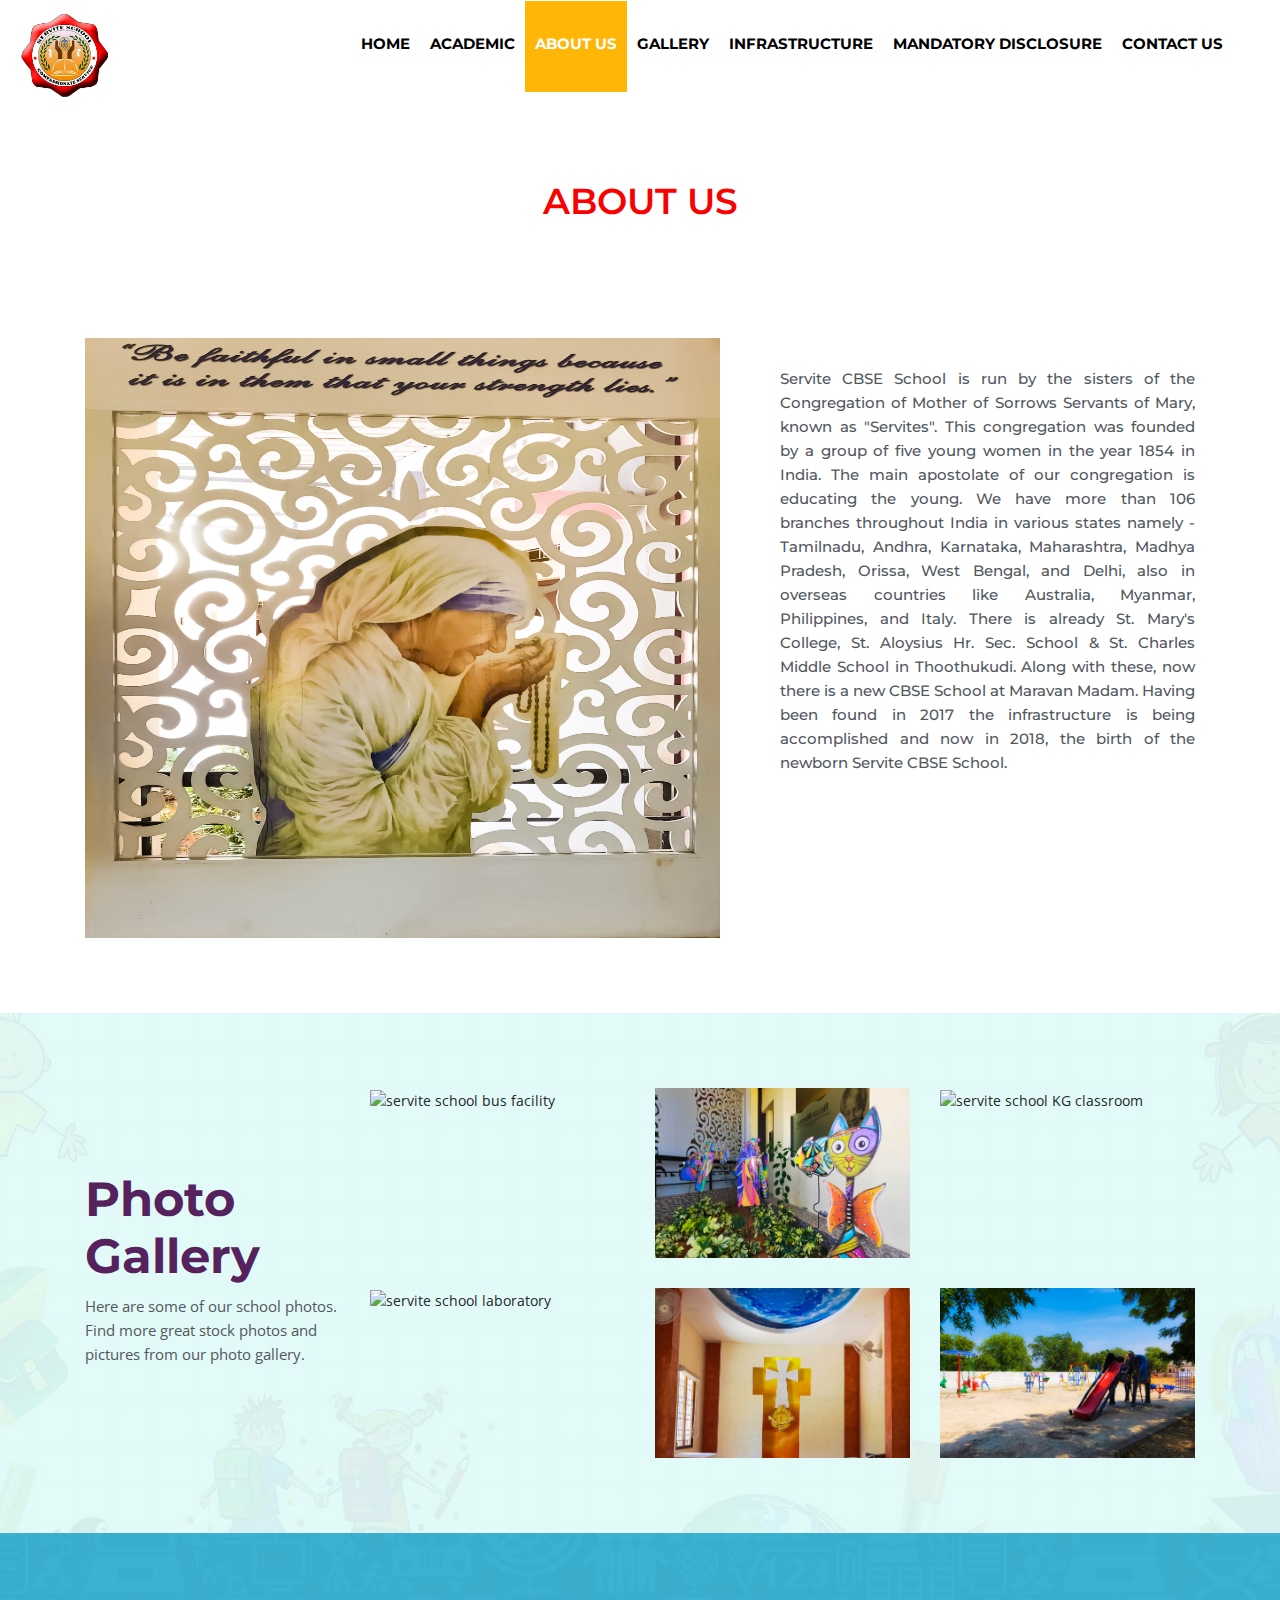
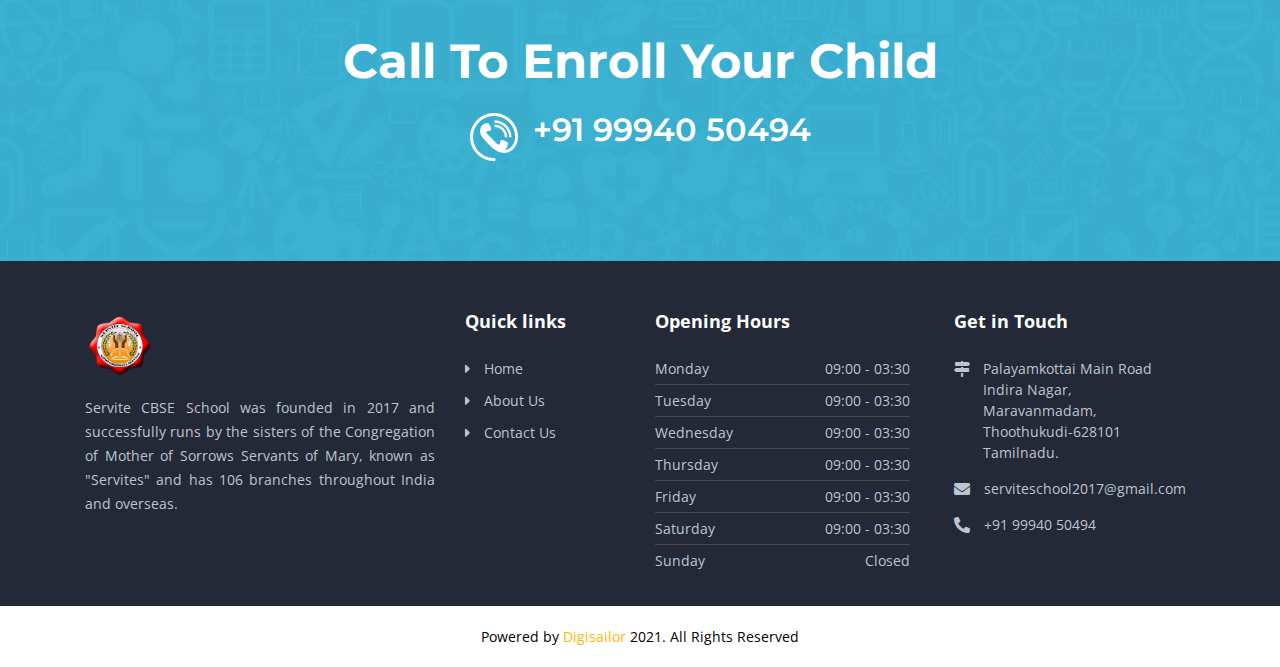
==== commit 5468d19a: "q" ====
--- a/public/about.html
+++ b/public/about.html
@@ -268,10 +268,10 @@
           <div class="title">
            <!-- <h1>Online Learing <span>PLatform</span></h1>-->
           </div><br>
-         <h2> <p style="text-align: justify;">Servite CBSE School is run by the sisters of the Congregation of Mother of Sorrows Servants of Mary, known as ‘Servites’.
+         <h2> <p style="text-align: justify;">Servite CBSE School is run by the sisters of the Congregation of Mother of Sorrows Servants of Mary, known as "Servites".
            This congregation was founded by a group of five young women in the year 1854 in India. The main apostolate of our congregation is educating the young.
-            We have more than 106 branches throughout India in various states namely – Tamilnadu, Andhra, Karnataka, Maharashtra, Madhya Pradesh, Orissa, West Bengal, and Delhi, also in overseas countries like Australia, Myanmar, Philippines, and Italy.
-             There is already St. Mary’s College, St. Aloysius Hr. Sec. School & St. Charles Middle School in Thoothukudi. Along with these, now there is a new CBSE School at Maravan Madam. 
+            We have more than 106 branches throughout India in various states namely - Tamilnadu, Andhra, Karnataka, Maharashtra, Madhya Pradesh, Orissa, West Bengal, and Delhi, also in overseas countries like Australia, Myanmar, Philippines, and Italy.
+             There is already St. Mary's College, St. Aloysius Hr. Sec. School & St. Charles Middle School in Thoothukudi. Along with these, now there is a new CBSE School at Maravan Madam. 
              Having been found in 2017 the infrastructure is being accomplished and now in 2018, the birth of the newborn Servite CBSE School.
 
         </p></h2>
@@ -370,7 +370,7 @@
     <div class="row">
       <div class="col-lg-4">
         <div class="footer_logo"><img alt="Servite School logo" class="footer-default" src="images/servite/logo/Logo-1.png" style="width: 70px;"> </div>
-          <p style="text-align:justify;">Servite CBSE School was founded in 2017 and successfully runs by the sisters of the Congregation of Mother of Sorrows Servants of Mary, known as ‘Servites’ and has 106 branches throughout India and overseas.</p>
+          <p style="text-align:justify;">Servite CBSE School was founded in 2017 and successfully runs by the sisters of the Congregation of Mother of Sorrows Servants of Mary, known as "Servites" and has 106 branches throughout India and overseas.</p>
       </div>
       <div class="col-lg-2 col-md-3">
         <h3>Quick links</h3>
--- a/public/css/style.css
+++ b/public/css/style.css
@@ -613,7 +613,7 @@
   line-height: 26px !important;
 }
 .slidertext2 {
-  color: rgb(250, 29, 29);
+  color: #ffffff;
   font-size: 60px;
   font-weight: bold !important;
   padding: 15px 0;
